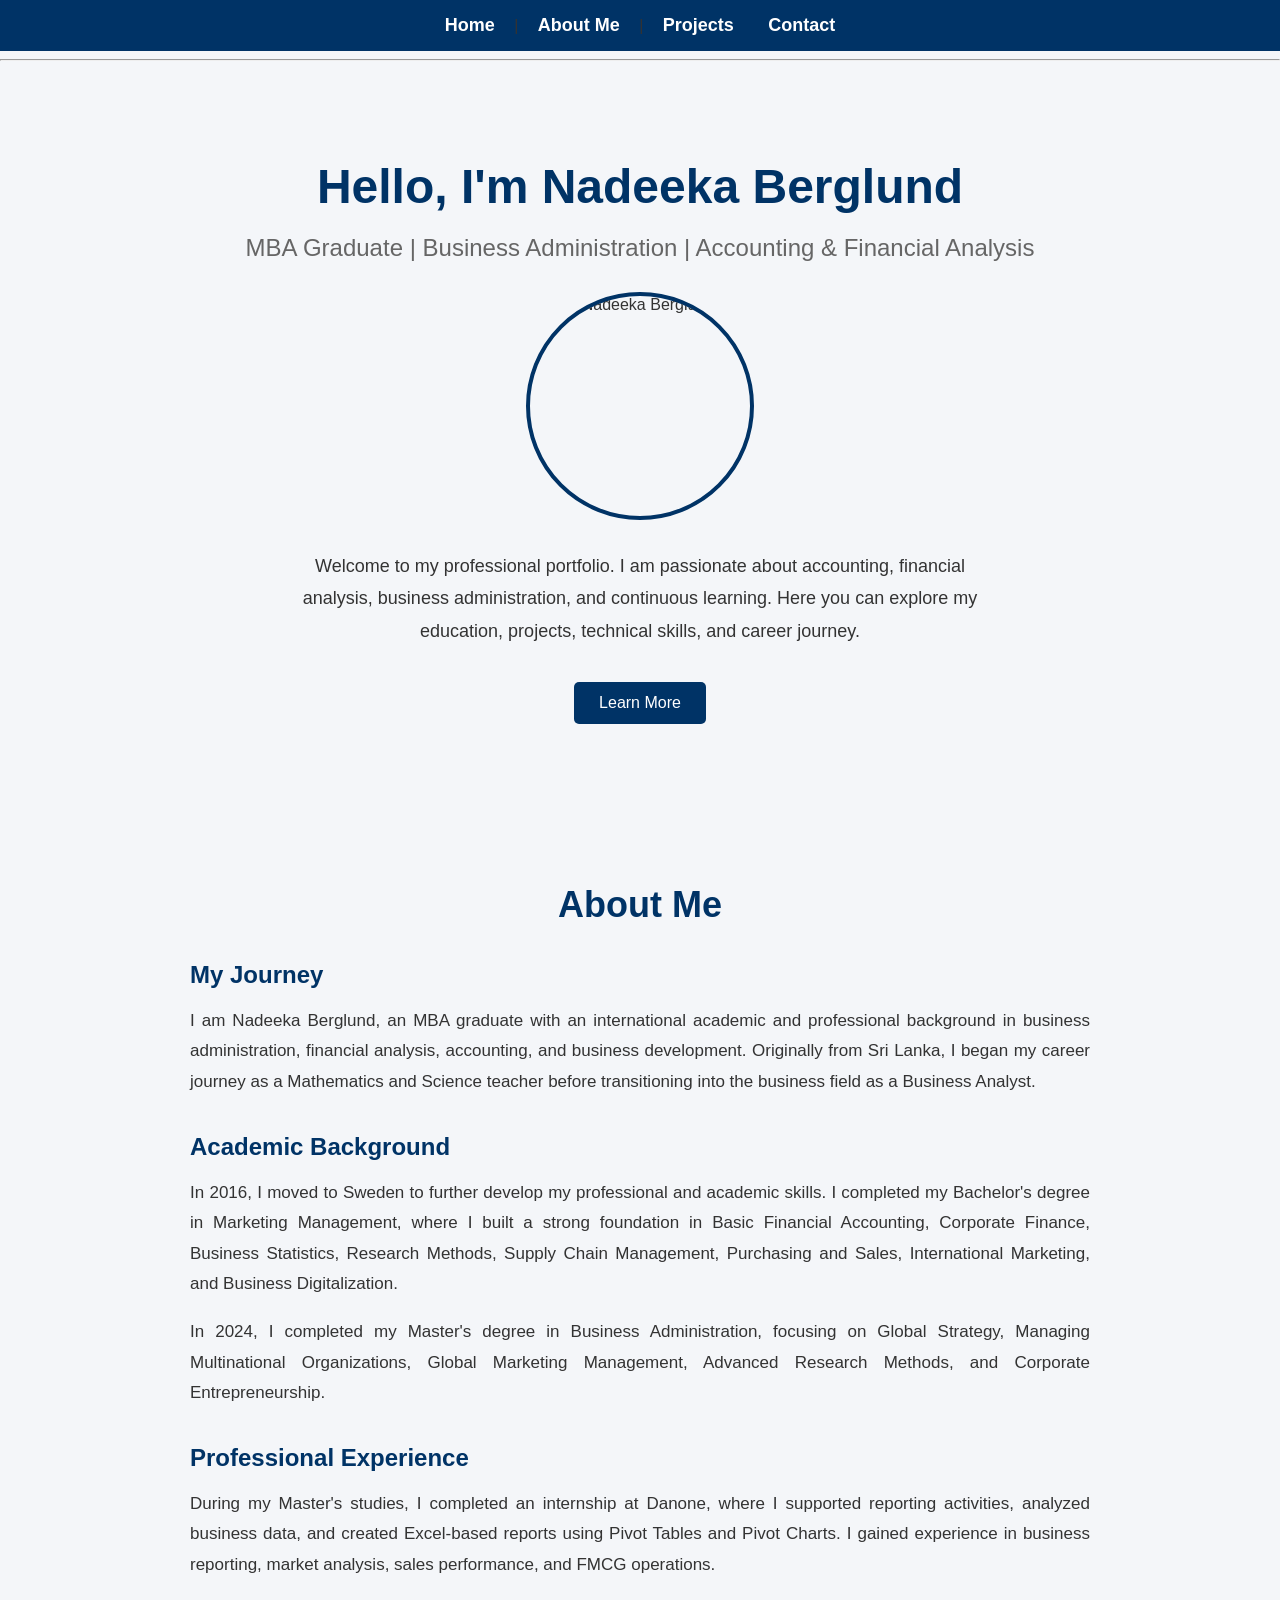
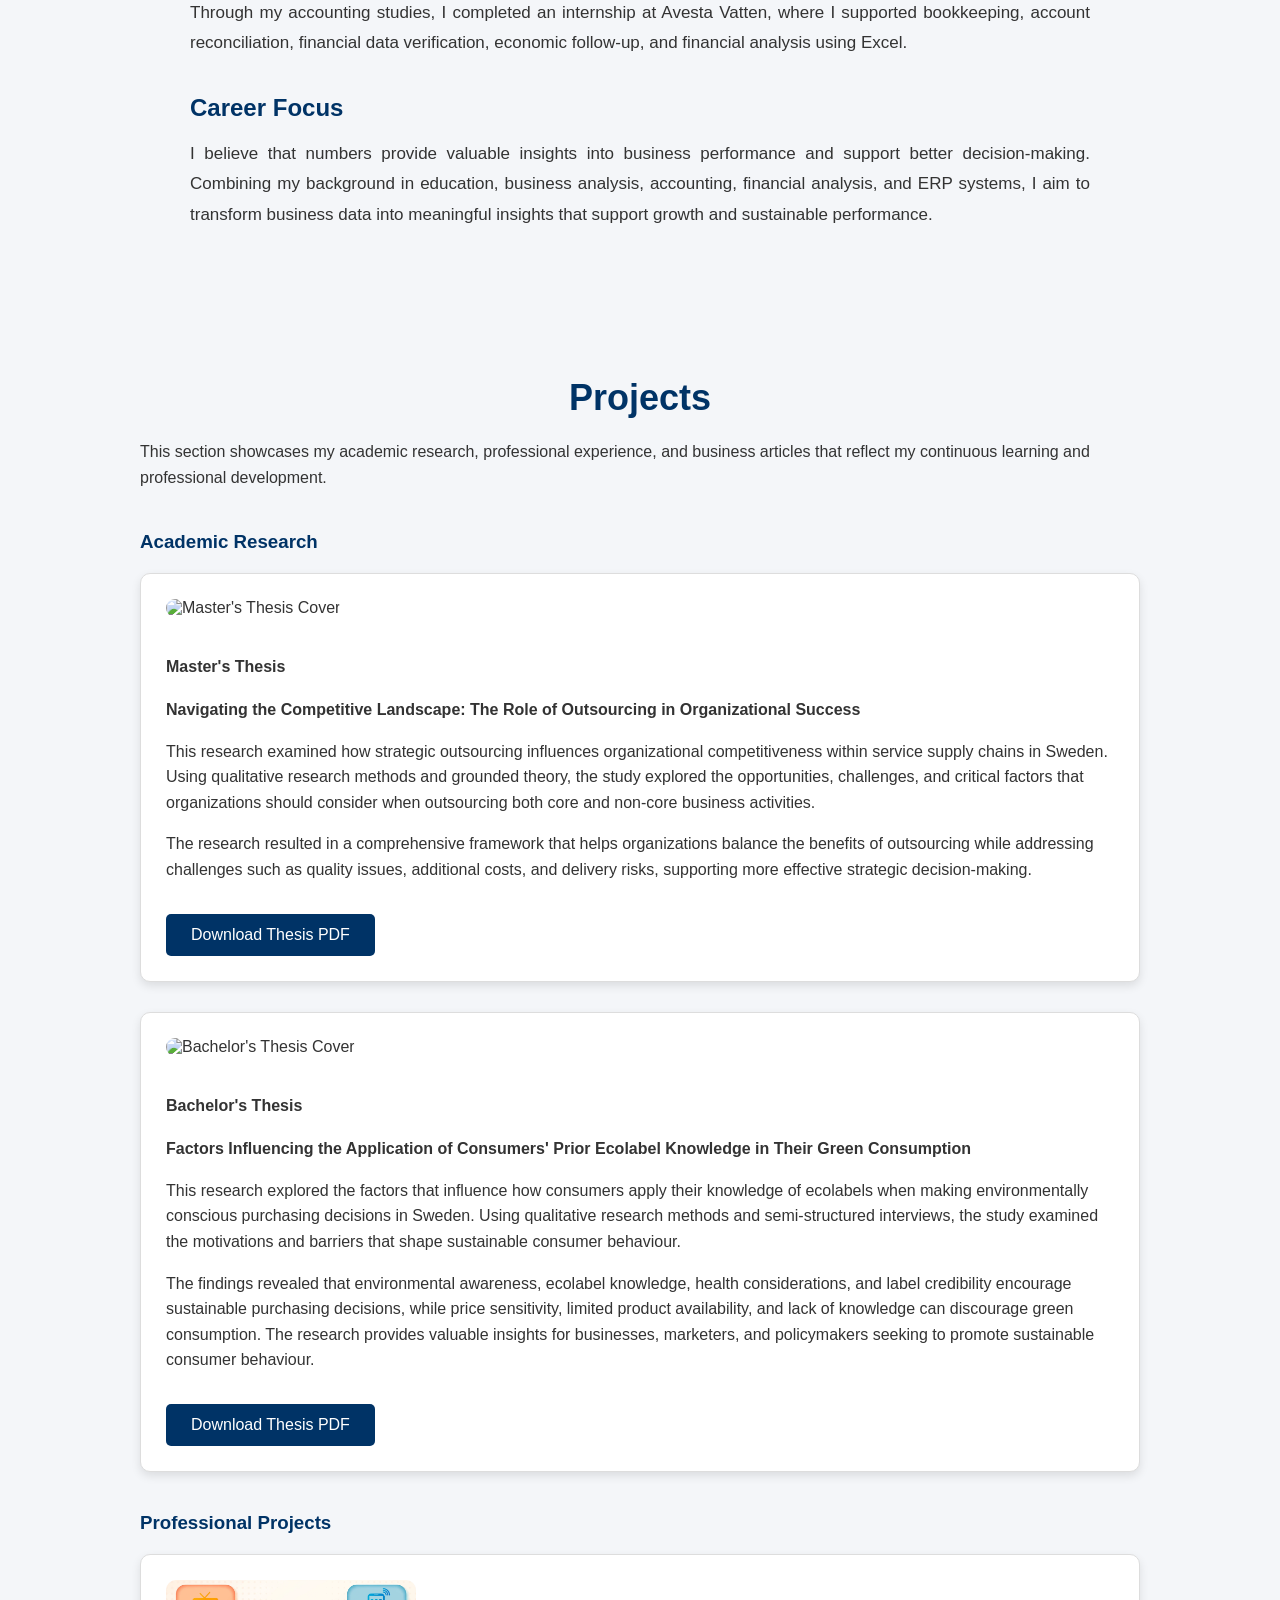
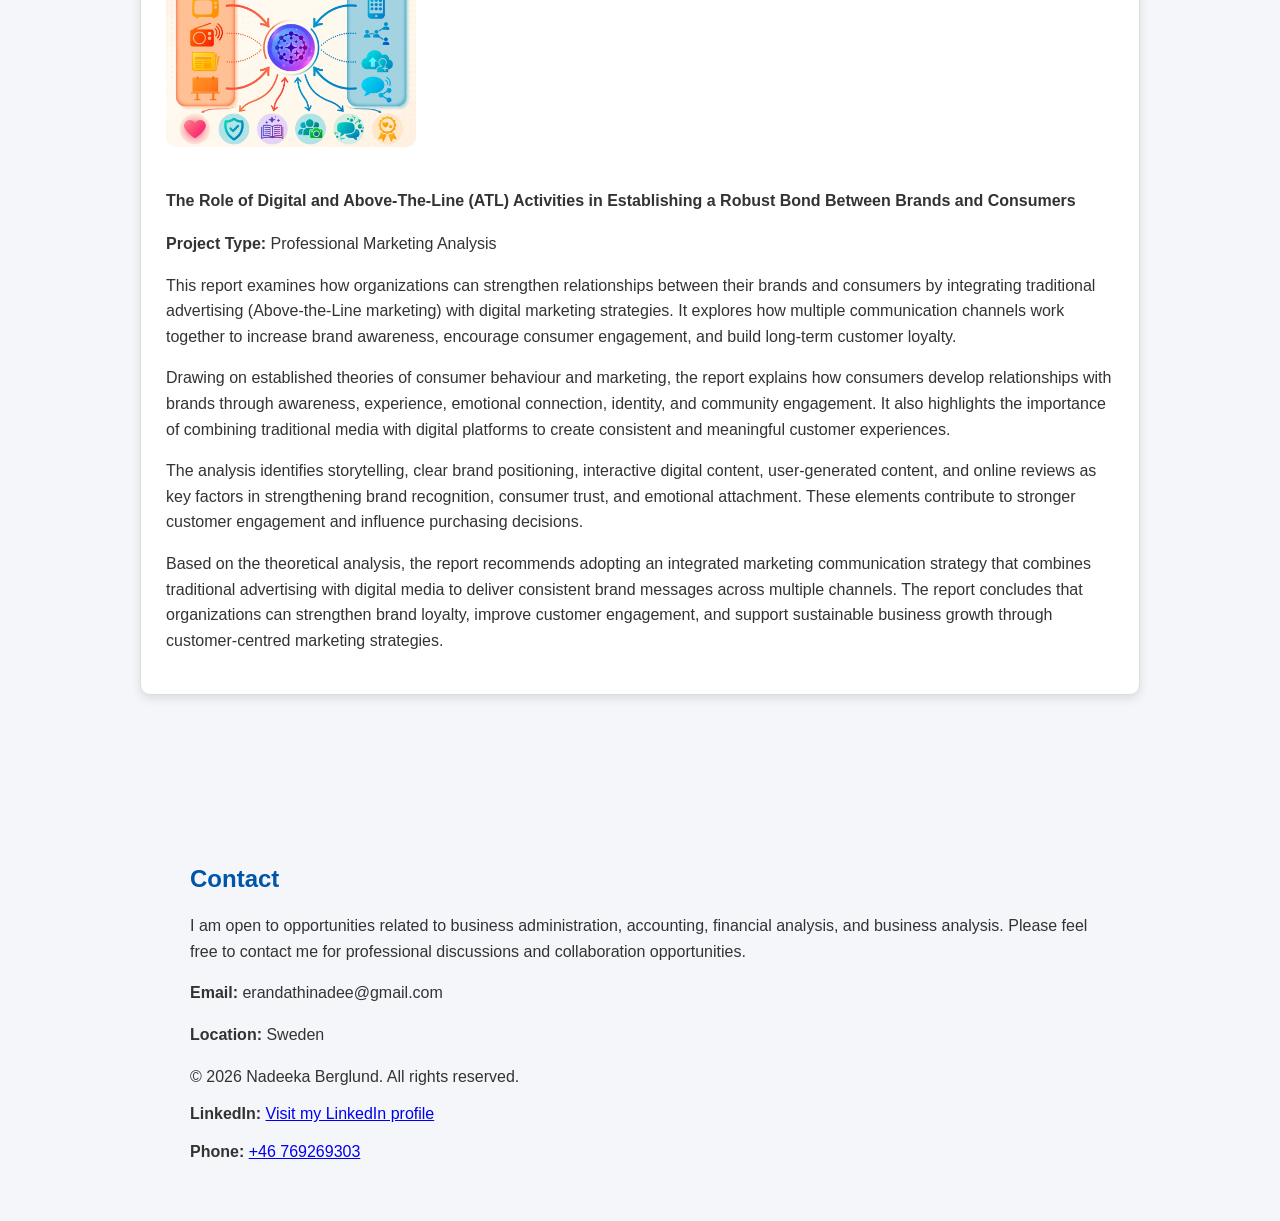
==== index.html @ ba0c6e1e "Add footer with copyright information" ====
<!DOCTYPE html>
<html lang="en">
<head>
    <title>Nadeeka Berglund Portfolio</title>
    <link rel="stylesheet" href="style.css">
</head>

<body>

  <nav>
    <a href="#home">Home</a> |
    <a href="#about">About Me</a> |
   <a href="#projects">Projects</a>
<a href="#contact">Contact</a></nav>

    <hr>

   <section id="home" class="home">

    <h1>Hello, I'm Nadeeka Berglund</h1>

    <h2>MBA Graduate | Business Administration | Accounting & Financial Analysis</h2>

    <img src="Polish_20231112_222910325.jpg" alt="Nadeeka Berglund">

    <p>
        Welcome to my professional portfolio. I am passionate about accounting,
        financial analysis, business administration, and continuous learning.
        Here you can explore my education, projects, technical skills, and career journey.
    </p>

<a href="#about" class="btn">Learn More</a>
</section>


<section id="about">

    <h2>About Me</h2>

    <h3>My Journey</h3>

    <p>
        I am Nadeeka Berglund, an MBA graduate with an international academic and
        professional background in business administration, financial analysis,
        accounting, and business development. Originally from Sri Lanka, I began my
        career journey as a Mathematics and Science teacher before transitioning
        into the business field as a Business Analyst.
    </p>

    <h3>Academic Background</h3>

    <p>
        In 2016, I moved to Sweden to further develop my professional and academic
        skills. I completed my Bachelor's degree in Marketing Management, where I
        built a strong foundation in Basic Financial Accounting, Corporate Finance,
        Business Statistics, Research Methods, Supply Chain Management, Purchasing
        and Sales, International Marketing, and Business Digitalization.
    </p>

    <p>
        In 2024, I completed my Master's degree in Business Administration, focusing
        on Global Strategy, Managing Multinational Organizations, Global Marketing
        Management, Advanced Research Methods, and Corporate Entrepreneurship.
    </p>

    <h3>Professional Experience</h3>

    <p>
        During my Master's studies, I completed an internship at Danone, where I
        supported reporting activities, analyzed business data, and created
        Excel-based reports using Pivot Tables and Pivot Charts. I gained experience
        in business reporting, market analysis, sales performance, and FMCG operations.
    </p>

    <p>
        Through my accounting studies, I completed an internship at Avesta Vatten,
        where I supported bookkeeping, account reconciliation, financial data
        verification, economic follow-up, and financial analysis using Excel.
    </p>

    <h3>Career Focus</h3>

    <p>
        I believe that numbers provide valuable insights into business performance
        and support better decision-making. Combining my background in education,
        business analysis, accounting, financial analysis, and ERP systems, I aim to
        transform business data into meaningful insights that support growth and
        sustainable performance.
    </p>

</section>
<section id="projects">

    <h2>Projects</h2>

    <p>
        This section showcases my academic research, professional experience,
        and business articles that reflect my continuous learning and
        professional development.
    </p>

    <h3> Academic Research</h3>

   <div class="project-card">

  <img src="master-thesis-image.webp" 
     alt="Master's Thesis Cover"
     class="project-image">

    <h4>Master's Thesis</h4>

    <p>
        <strong>
            Navigating the Competitive Landscape: The Role of Outsourcing in Organizational Success
        </strong>
    </p>

    <p>
        This research examined how strategic outsourcing influences organizational
        competitiveness within service supply chains in Sweden. Using qualitative
        research methods and grounded theory, the study explored the opportunities,
        challenges, and critical factors that organizations should consider when
        outsourcing both core and non-core business activities.
    </p>

    <p>
        The research resulted in a comprehensive framework that helps organizations
        balance the benefits of outsourcing while addressing challenges such as
        quality issues, additional costs, and delivery risks, supporting more
        effective strategic decision-making.
    </p>
<a href="masters thesis.pdf" 
   class="btn" 
   download>
   Download Thesis PDF
</a>
</div>
<div class="project-card">
<img src="bachelortheisisphoto" 
     alt="Bachelor's Thesis Cover"
     class="project-image">

<h4>Bachelor's Thesis</h4>

    <p>
        <strong>
            Factors Influencing the Application of Consumers' Prior Ecolabel Knowledge in Their Green Consumption
        </strong>
    </p>

    <p>
        This research explored the factors that influence how consumers apply
        their knowledge of ecolabels when making environmentally conscious
        purchasing decisions in Sweden. Using qualitative research methods and
        semi-structured interviews, the study examined the motivations and
        barriers that shape sustainable consumer behaviour.
    </p>

    <p>
        The findings revealed that environmental awareness, ecolabel knowledge,
        health considerations, and label credibility encourage sustainable
        purchasing decisions, while price sensitivity, limited product
        availability, and lack of knowledge can discourage green consumption.
        The research provides valuable insights for businesses, marketers, and
        policymakers seeking to promote sustainable consumer behaviour.
    </p>

    <a href="Bachelors thesis.pdf" 
   class="btn" 
   download>
   Download Thesis PDF
</a>


</div>

<h3>Professional Projects</h3>

<div class="project-card">
<img src="reportimage.webp"
         alt="Integrated Marketing Communication Project"
         class="project-image">
    <h4>The Role of Digital and Above-The-Line (ATL) Activities in Establishing a Robust Bond Between Brands and Consumers</h4>

    <p><strong>Project Type:</strong> Professional Marketing Analysis</p>

    <p>
        This report examines how organizations can strengthen relationships between
        their brands and consumers by integrating traditional advertising
        (Above-the-Line marketing) with digital marketing strategies. It explores
        how multiple communication channels work together to increase brand
        awareness, encourage consumer engagement, and build long-term customer
        loyalty.
    </p>

    <p>
        Drawing on established theories of consumer behaviour and marketing, the
        report explains how consumers develop relationships with brands through
        awareness, experience, emotional connection, identity, and community
        engagement. It also highlights the importance of combining traditional
        media with digital platforms to create consistent and meaningful customer
        experiences.
    </p>

    <p>
        The analysis identifies storytelling, clear brand positioning, interactive
        digital content, user-generated content, and online reviews as key factors
        in strengthening brand recognition, consumer trust, and emotional
        attachment. These elements contribute to stronger customer engagement and
        influence purchasing decisions.
    </p>

    <p>
        Based on the theoretical analysis, the report recommends adopting an
        integrated marketing communication strategy that combines traditional
        advertising with digital media to deliver consistent brand messages across
        multiple channels. The report concludes that organizations can strengthen
        brand loyalty, improve customer engagement, and support sustainable
        business growth through customer-centred marketing strategies.
    </p>

   

</div>
</section>
<section id="contact">

    <h2>Contact</h2>

    <p>
        I am open to opportunities related to business administration,
        accounting, financial analysis, and business analysis.
        Please feel free to contact me for professional discussions
        and collaboration opportunities.
    </p>

    <p>
        <strong>Email:</strong>
        erandathinadee@gmail.com
    </p>

    <p>
        <strong>Location:</strong>
        Sweden
    </p>

    <p>
        <footer>

    <p>
        © 2026 Nadeeka Berglund. All rights reserved.
    </p>

</footer>
        <strong>LinkedIn:</strong>
        <a href="https://www.linkedin.com/in/nadeeka-berglund-264364111" target="_blank">
            Visit my LinkedIn profile
        </a>
    </p>
<p>
    <strong>Phone:</strong>
    <a href="tel:+46769269303">
        +46 769269303
    </a>
</p>
</section>
</body>
</html>
---- style.css ----
/* General page style */

body {
    font-family: Arial, sans-serif;
    background-color: #f4f6f9;
    margin: 0;
    color: #333;
}

/* Navigation */

nav {
    background-color: #003366;
    padding: 15px;
    text-align: center;
}

nav a {
    color: baige;
    text-decoration: none;
    margin: 15px;
    font-weight: bold;
}

nav a:hover {
    color: #ffcc00;
}

/* Main content */

section {
    max-width: 900px;
    margin: auto;
    padding: 40px;
}

h1 {
    color: #003366;
}

h2 {
    color: #0055aa;
}

p {
    line-height: 1.6;
}

/* Project cards */

.project {
    background: beige;
    padding: 20px;
    margin-top: 20px;
    border-radius: 8px;
}
/* Profile Picture */

.home img {
    width: 220px;
    height: 220px;
    border-radius: 50%;
    object-fit: cover;
    display: block;
    margin: 30px auto;
    border: 4px solid #003366;
}

.home {
    text-align: center;
    padding: 50px 20px;
}
.home p {
    max-width: 700px;
    margin: 20px auto;
    line-height: 1.8;
    font-size: 18px;
}
.home h1 {
    font-size: 48px;
    color: #003366;
    margin-bottom: 10px;
}

.home h2 {
    font-size: 24px;
    color: #666666;
    font-weight: normal;
    margin-bottom: 30px;
}
button {
    background-color: #003366;
    color: white;
    padding: 12px 25px;
    border: none;
    border-radius: 5px;
    font-size: 16px;
    cursor: pointer;
}
button:hover {
    background-color: #00509e;
}
nav {
    background-color: #003366;
    padding: 15px;
    text-align: center;
}

nav a {
    color: white;
    text-decoration: none;
    margin: 0 15px;
    font-size: 18px;
}

nav a:hover {
    color: #66ccff;
}
#about {
    max-width: 900px;
    margin: 60px auto;
    padding: 20px;
}

#about h2 {
    text-align: center;
    color: #003366;
    font-size: 36px;
    margin-bottom: 30px;
}

#about p {
    font-size: 17px;
    line-height: 1.8;
    color: #333333;
    text-align: justify;
}
#about h3 {
    color: #003366;
    font-size: 24px;
    margin-top: 35px;
    margin-bottom: 15px;
}
#projects {
    max-width: 1000px;
    margin: 60px auto;
    padding: 20px;
}

#projects h2 {
    text-align: center;
    color: #003366;
    font-size: 36px;
    margin-bottom: 20px;
}

#projects h3 {
    color: #003366;
    margin-top: 40px;
    margin-bottom: 20px;
}

.project-card {
    background-color: #ffffff;
    border: 1px solid #dddddd;
    border-radius: 10px;
    padding: 25px;
    margin-bottom: 30px;
    box-shadow: 0 4px 10px rgba(0,0,0,0.1);
}

.project-image {
    width: 250px;
    height: auto;
    border-radius: 10px;
    object-fit: cover;
    margin-bottom: 20px;
}
.btn {
    display: inline-block;
    background-color: #003366;
    color: white;
    padding: 12px 25px;
    border-radius: 5px;
    text-decoration: none;
    margin-top: 15px;
}

.btn:hover {
    background-color: #00509e;
}
<p>
    <strong>Phone:</strong>
    <a href="tel:+46XXXXXXXXX">
        +46 XX XXX XX XX
    </a>
</p>
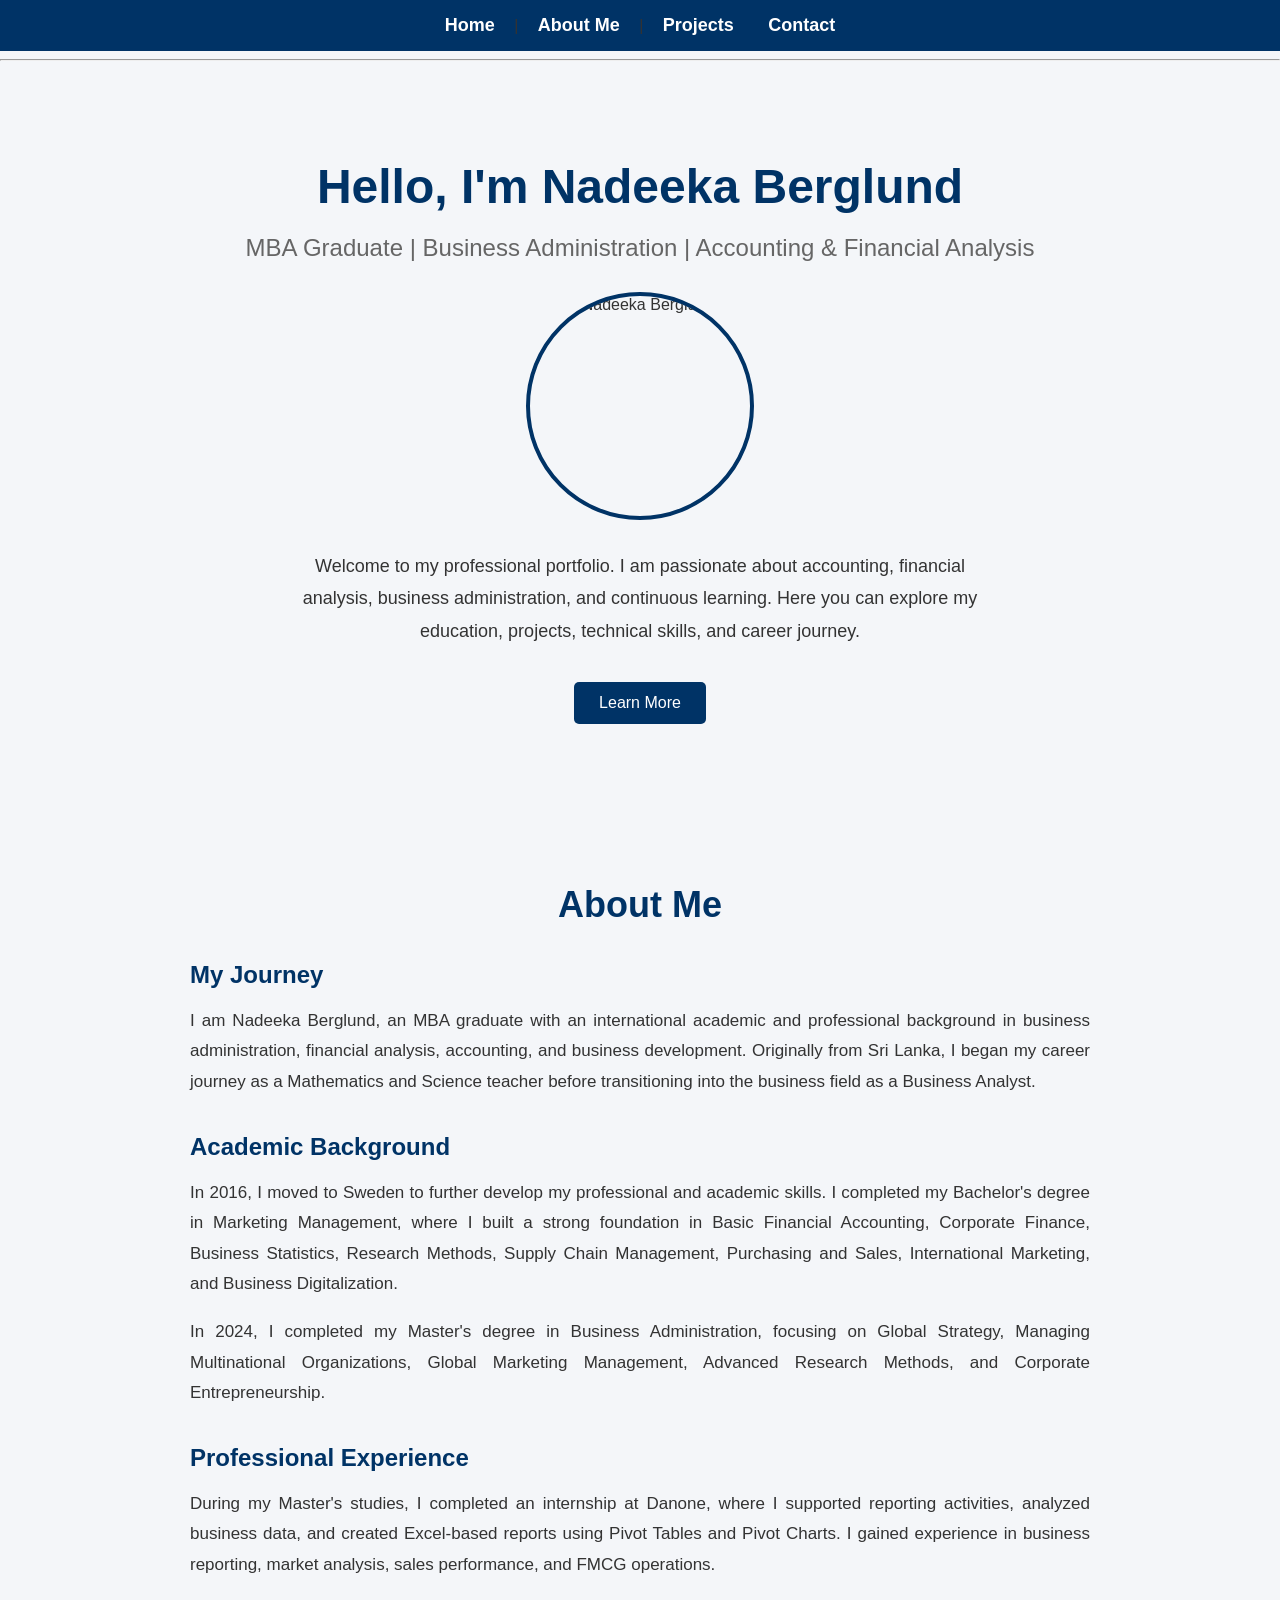
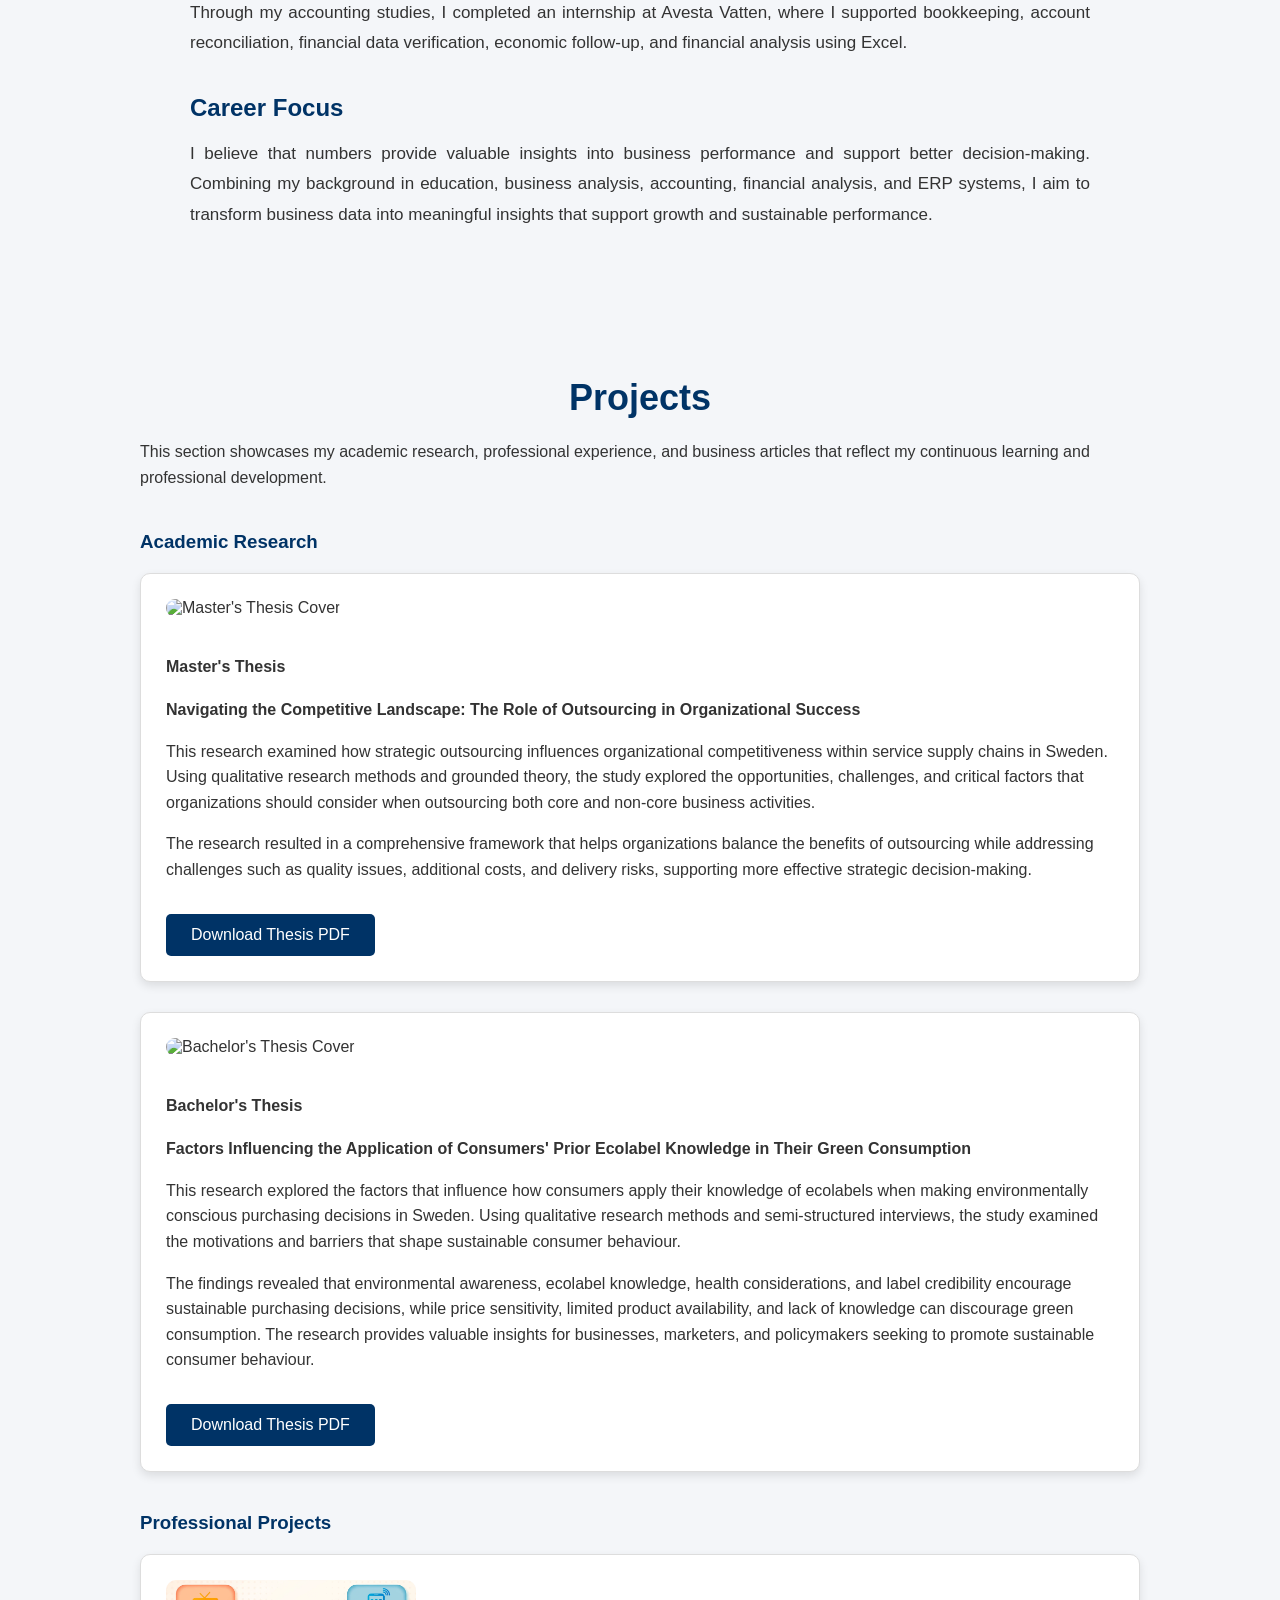
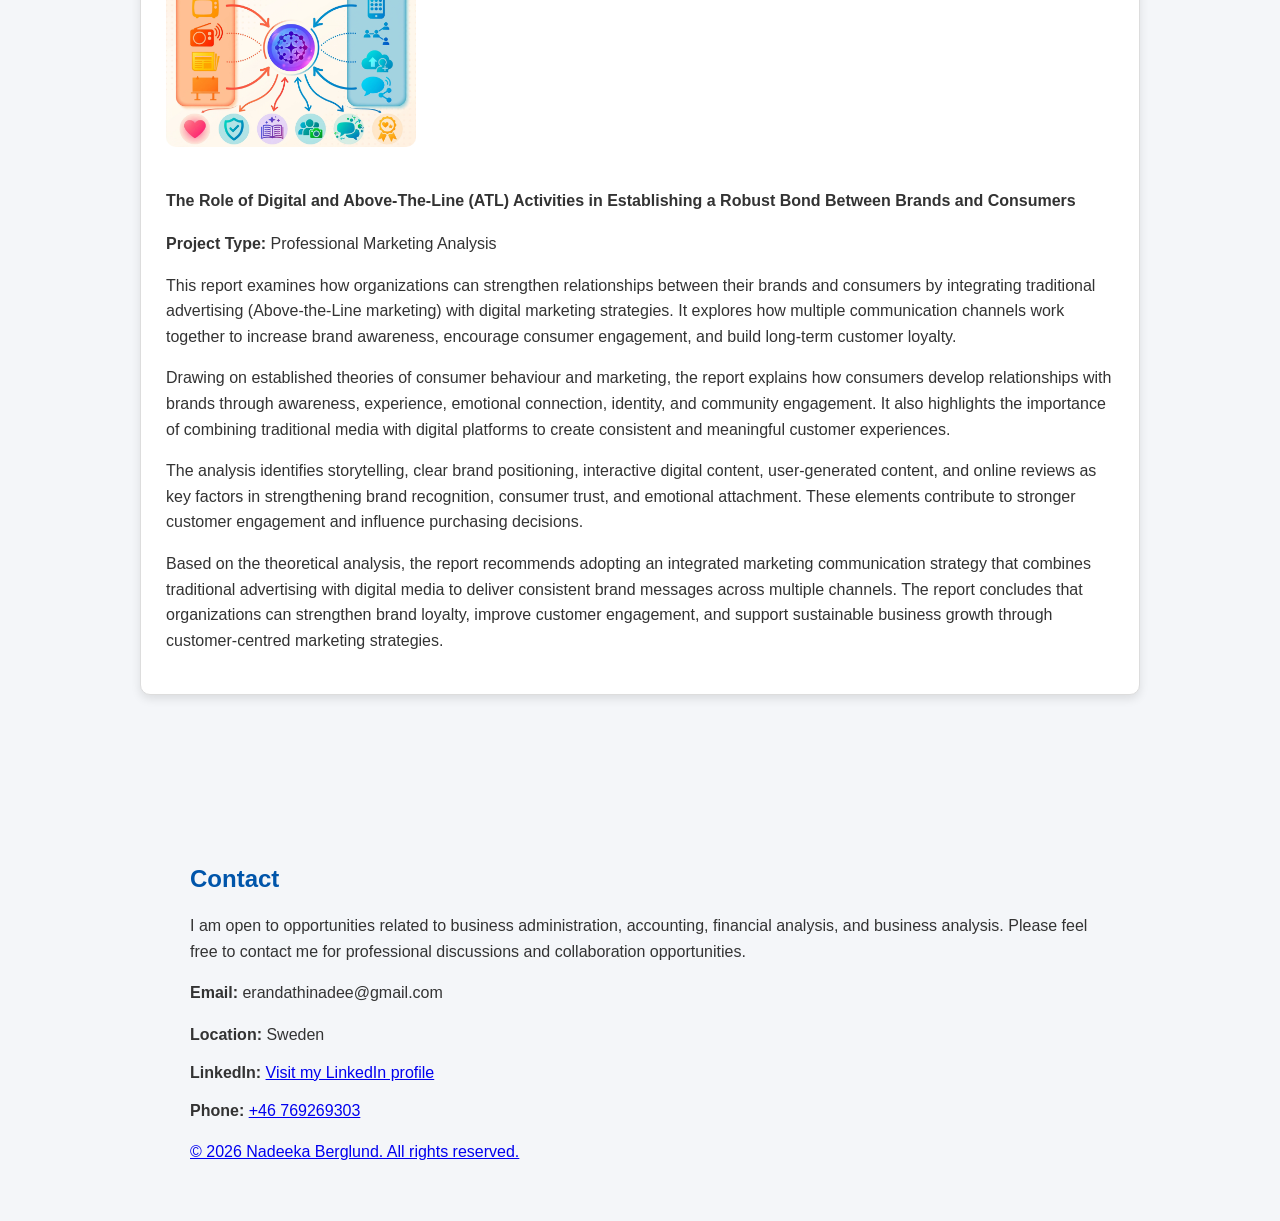
==== commit 52e764ee: "Restore copyright notice in index.html Reinsert copyright notice in the footer section." ====
--- a/index.html
+++ b/index.html
@@ -247,9 +247,6 @@
     <p>
         <footer>
 
-    <p>
-        © 2026 Nadeeka Berglund. All rights reserved.
-    </p>
 
 </footer>
         <strong>LinkedIn:</strong>
@@ -261,7 +258,10 @@
     <strong>Phone:</strong>
     <a href="tel:+46769269303">
         +46 769269303
-    </a>
+  
+    <p>
+        © 2026 Nadeeka Berglund. All rights reserved.
+    </p>  </a>
 </p>
 </section>
 </body>
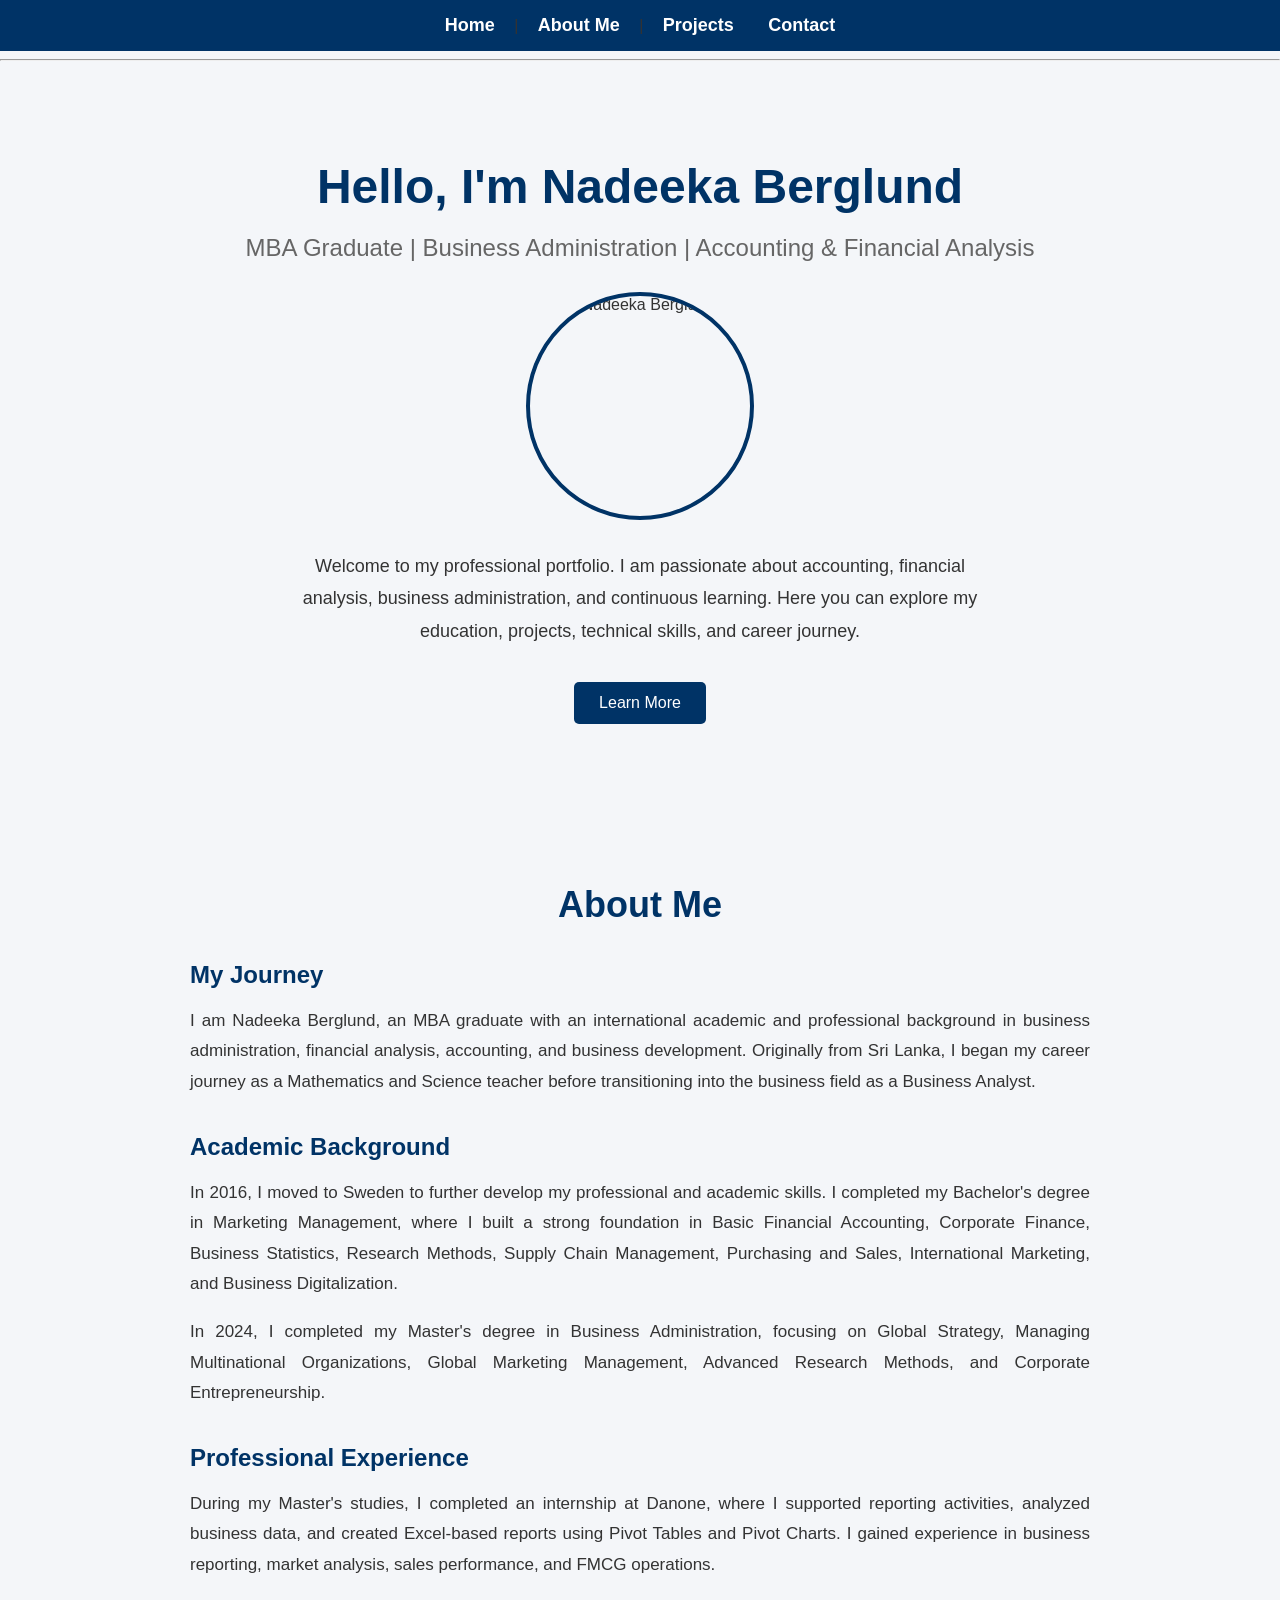
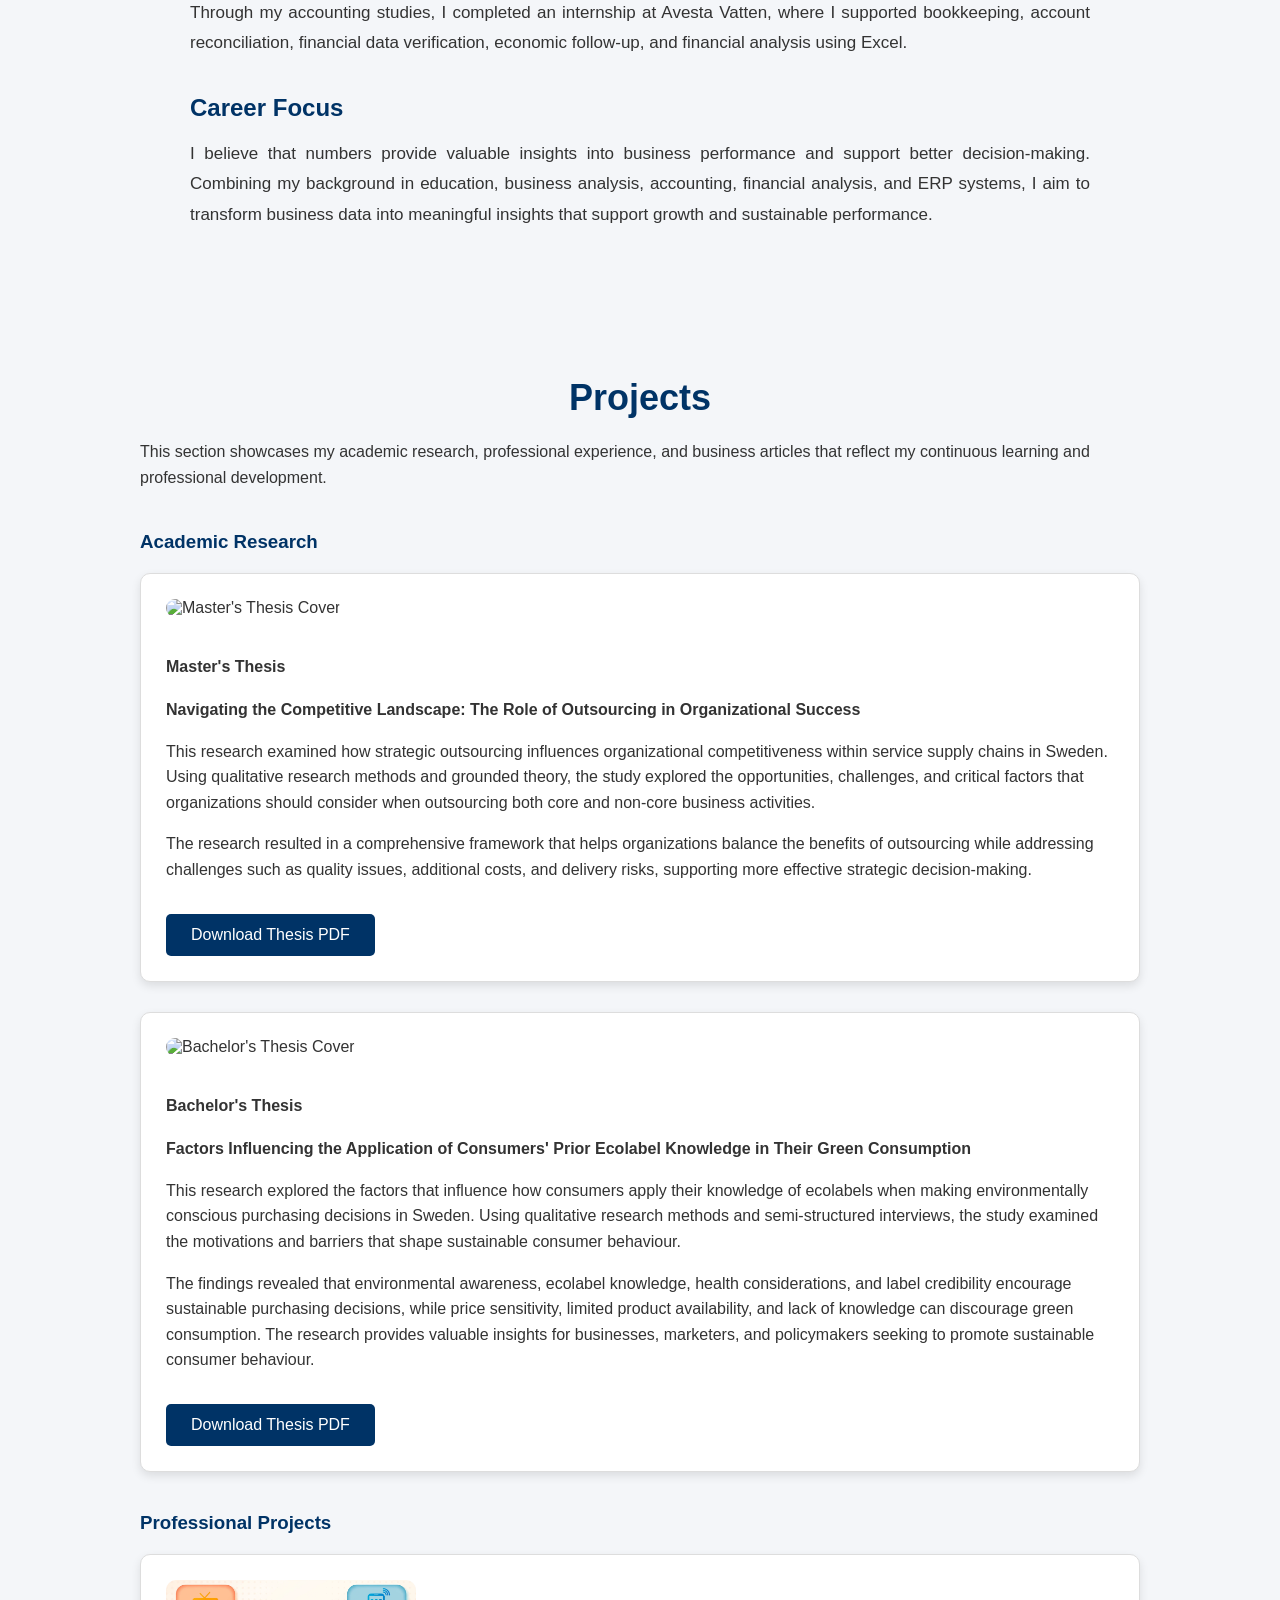
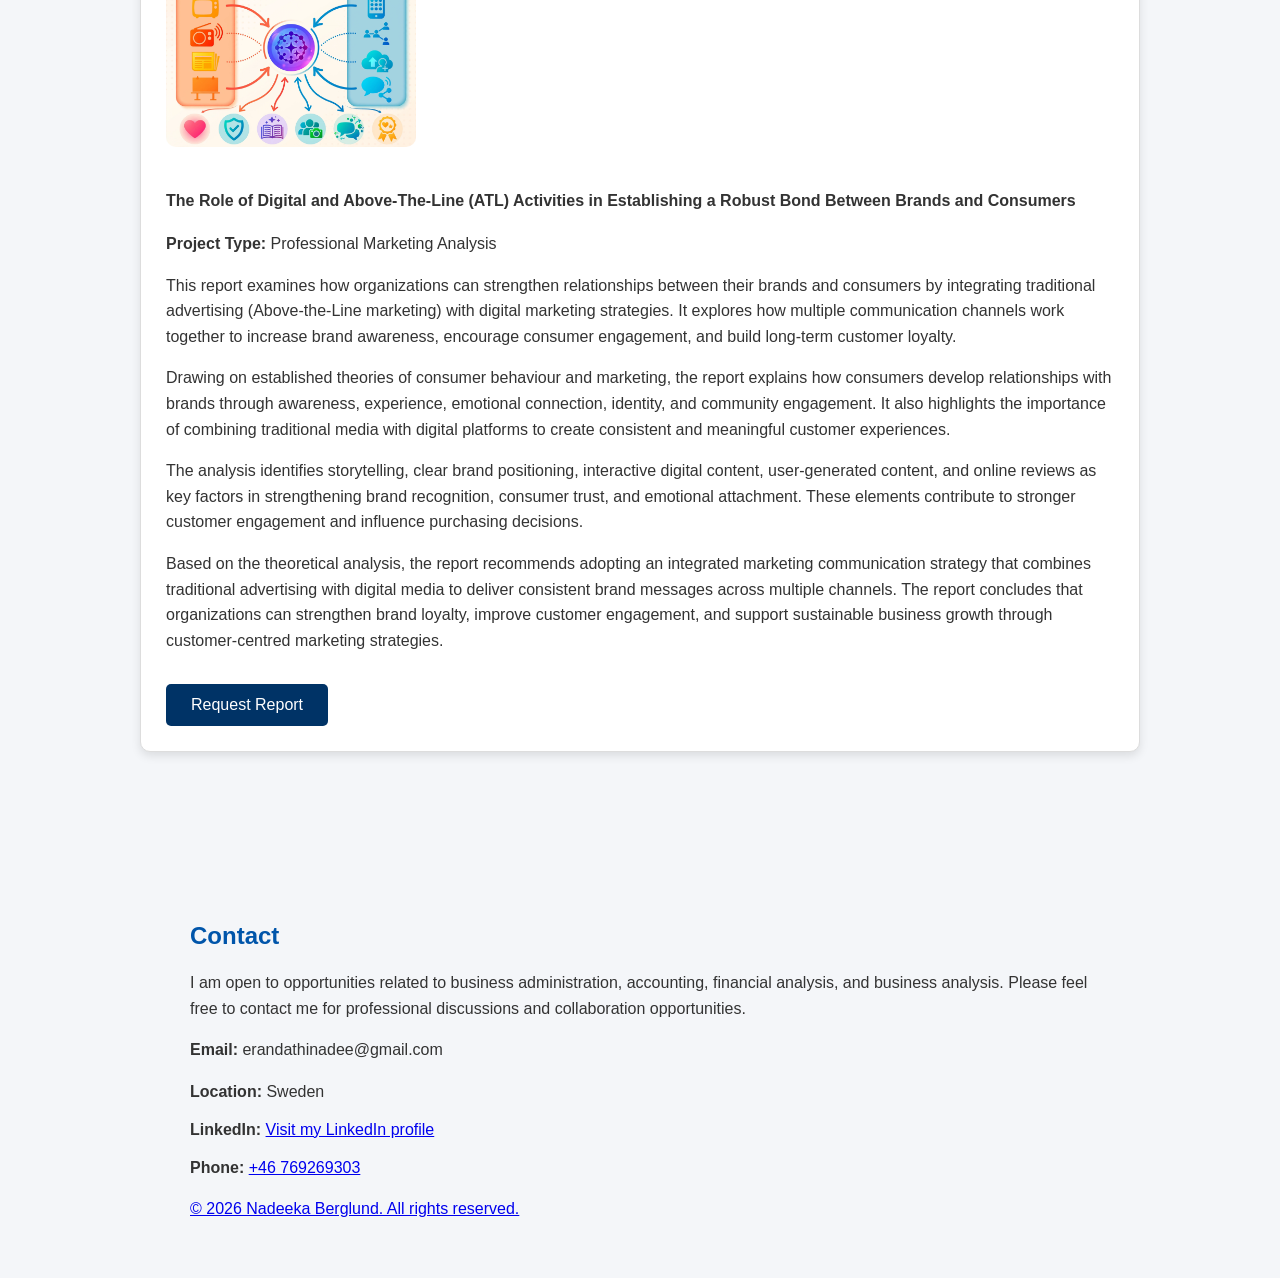
==== commit 15a46ff4: "Add 'Request Report' button to index.html" ====
--- a/index.html
+++ b/index.html
@@ -218,7 +218,9 @@
         brand loyalty, improve customer engagement, and support sustainable
         business growth through customer-centred marketing strategies.
     </p>
-
+<a href="#contact" class="btn">
+    Request Report
+</a>
    
 
 </div>
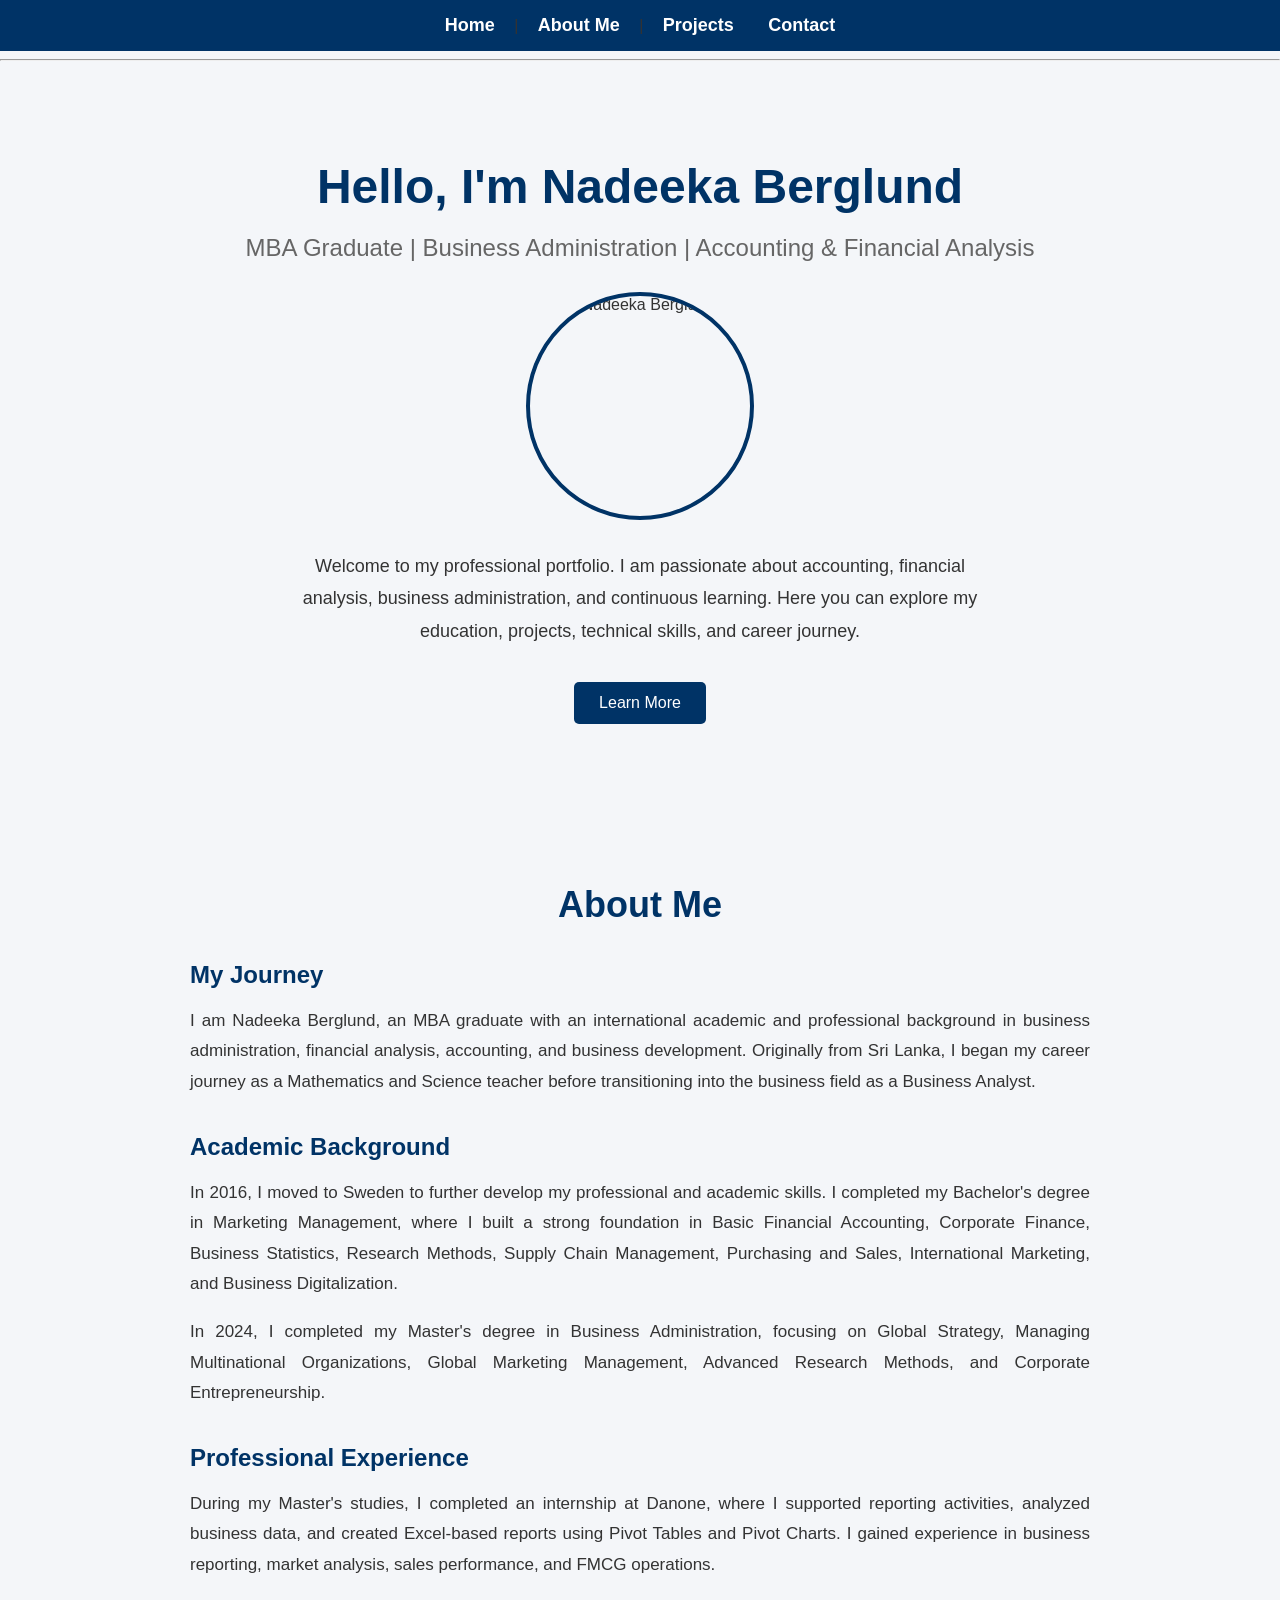
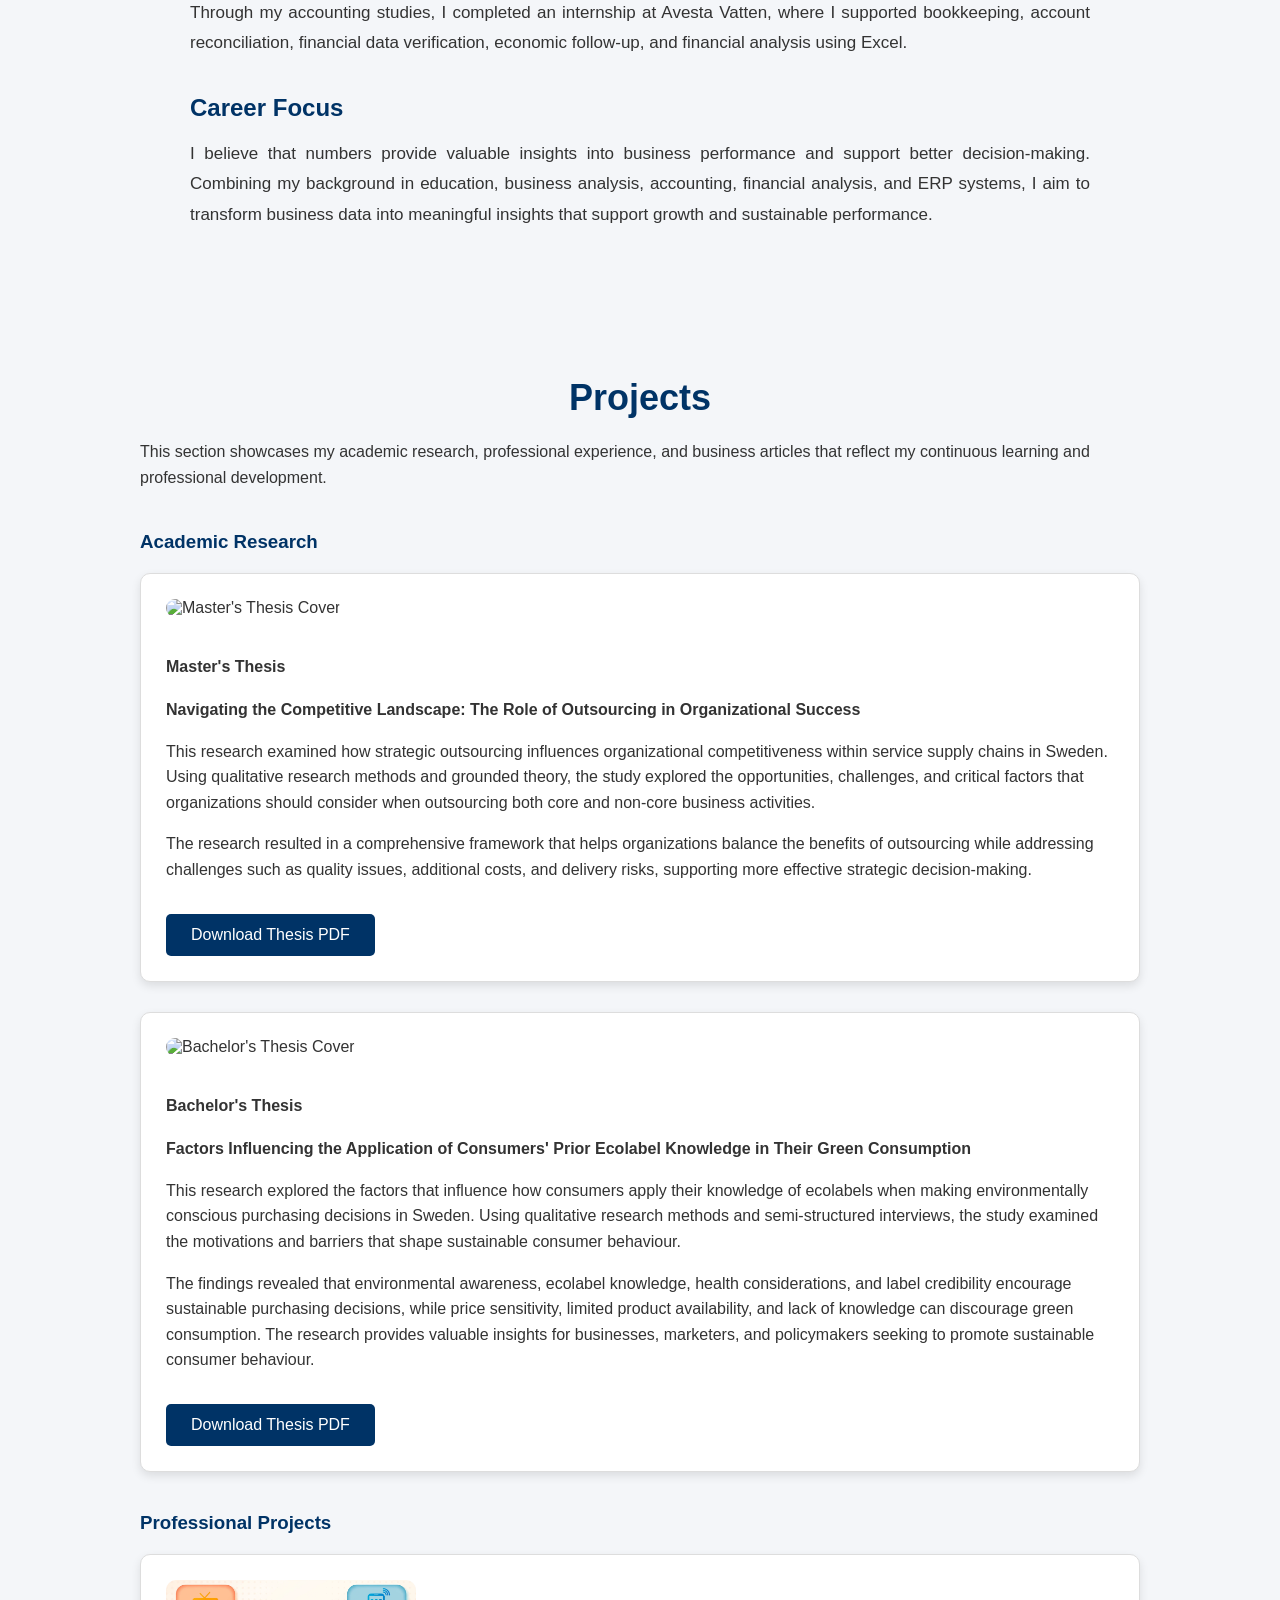
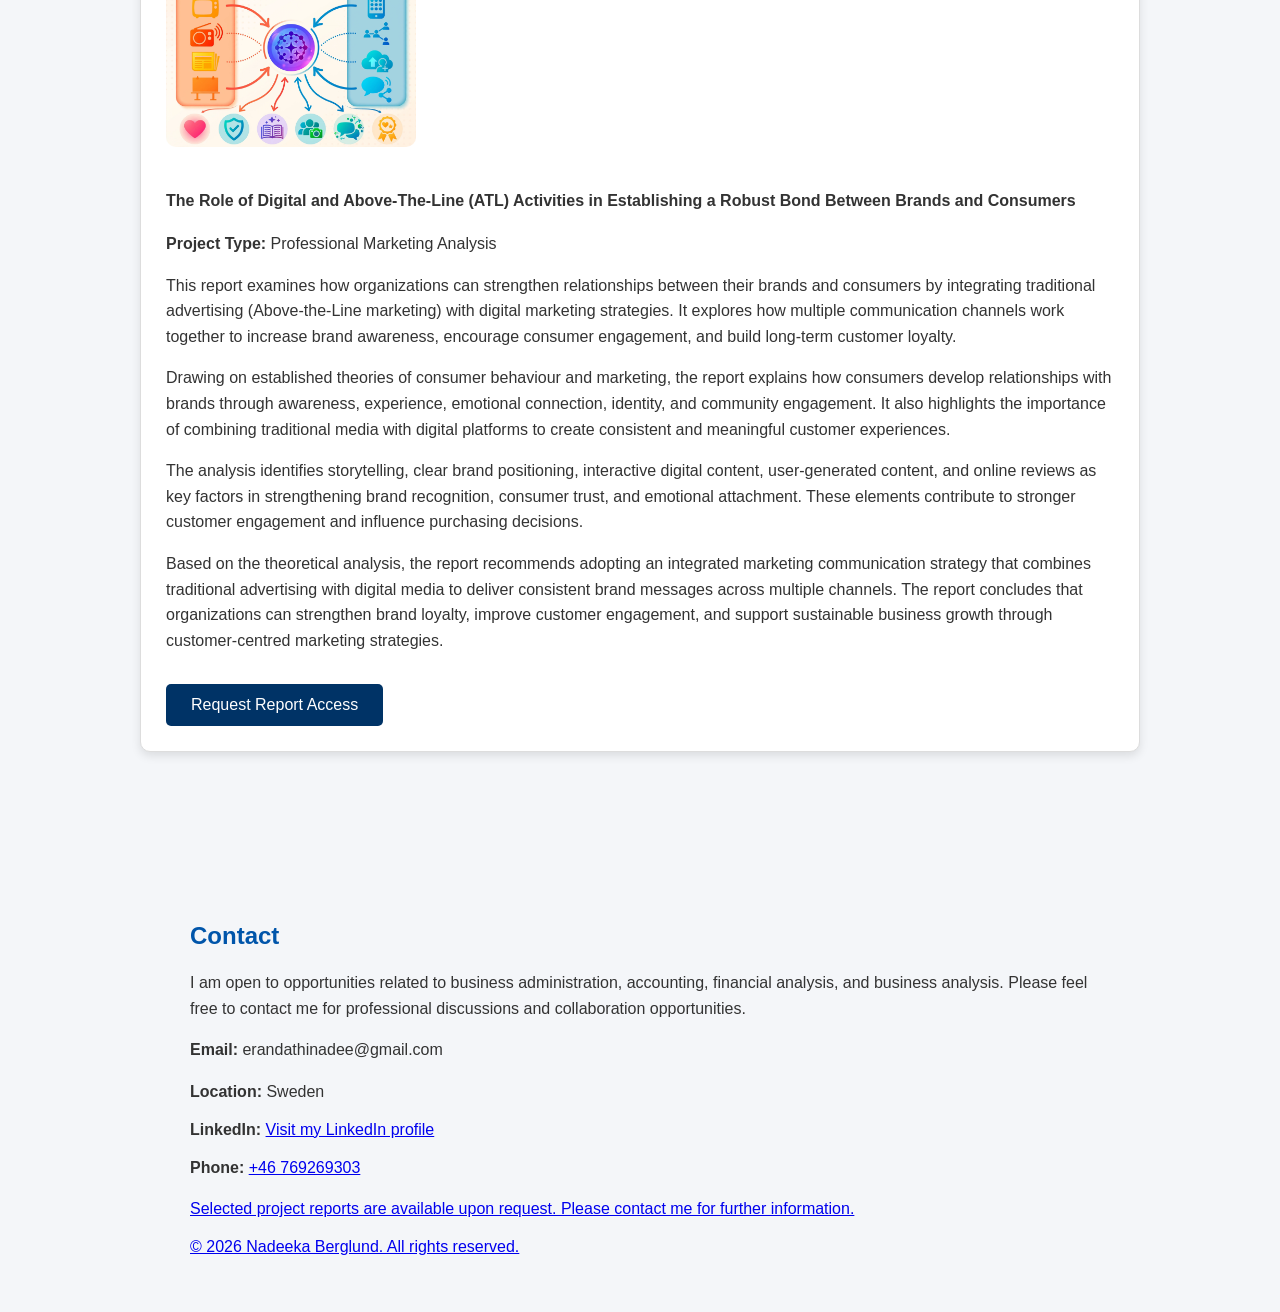
==== commit 9b84b2f7: "Update button text to 'Request Report Access'" ====
--- a/index.html
+++ b/index.html
@@ -219,7 +219,7 @@
         business growth through customer-centred marketing strategies.
     </p>
 <a href="#contact" class="btn">
-    Request Report
+    Request Report Access
 </a>
    
 
@@ -262,6 +262,10 @@
         +46 769269303
   
     <p>
+        <p>
+    Selected project reports are available upon request.
+    Please contact me for further information.
+</p>
         © 2026 Nadeeka Berglund. All rights reserved.
     </p>  </a>
 </p>
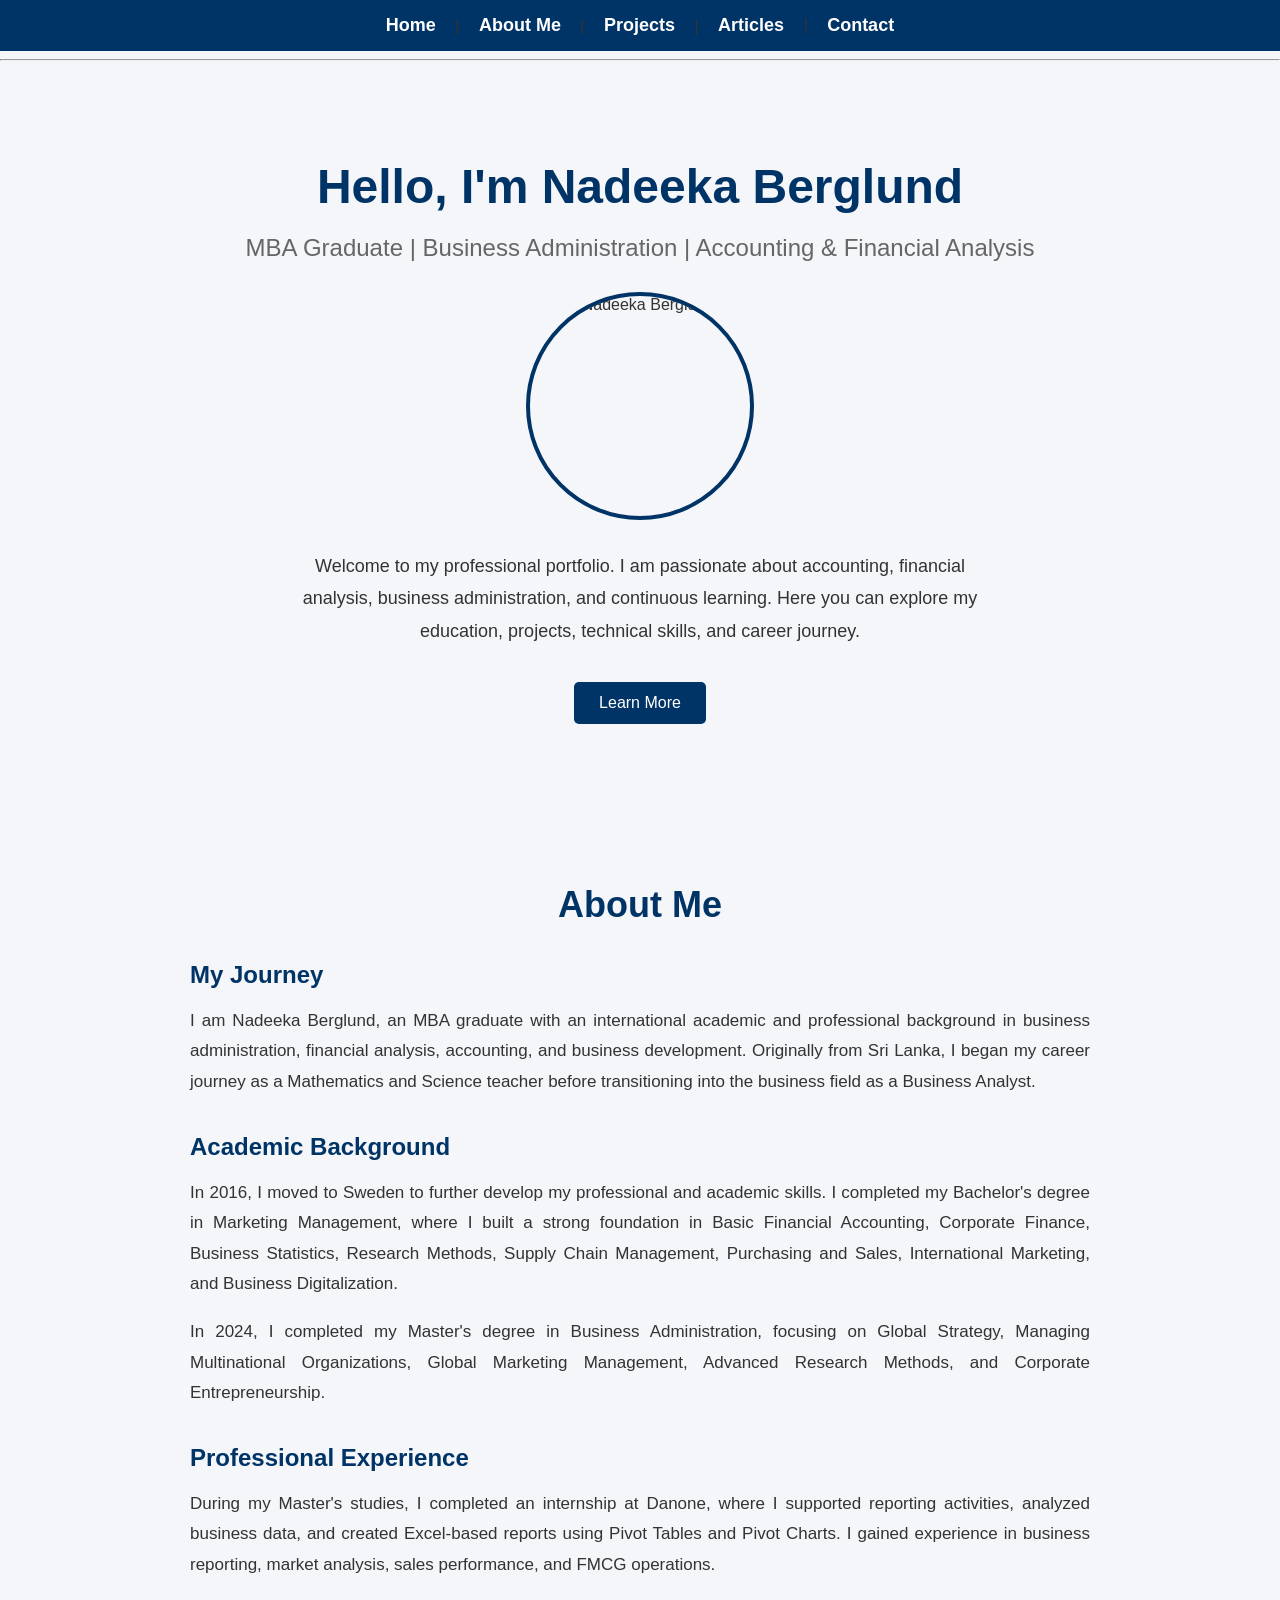
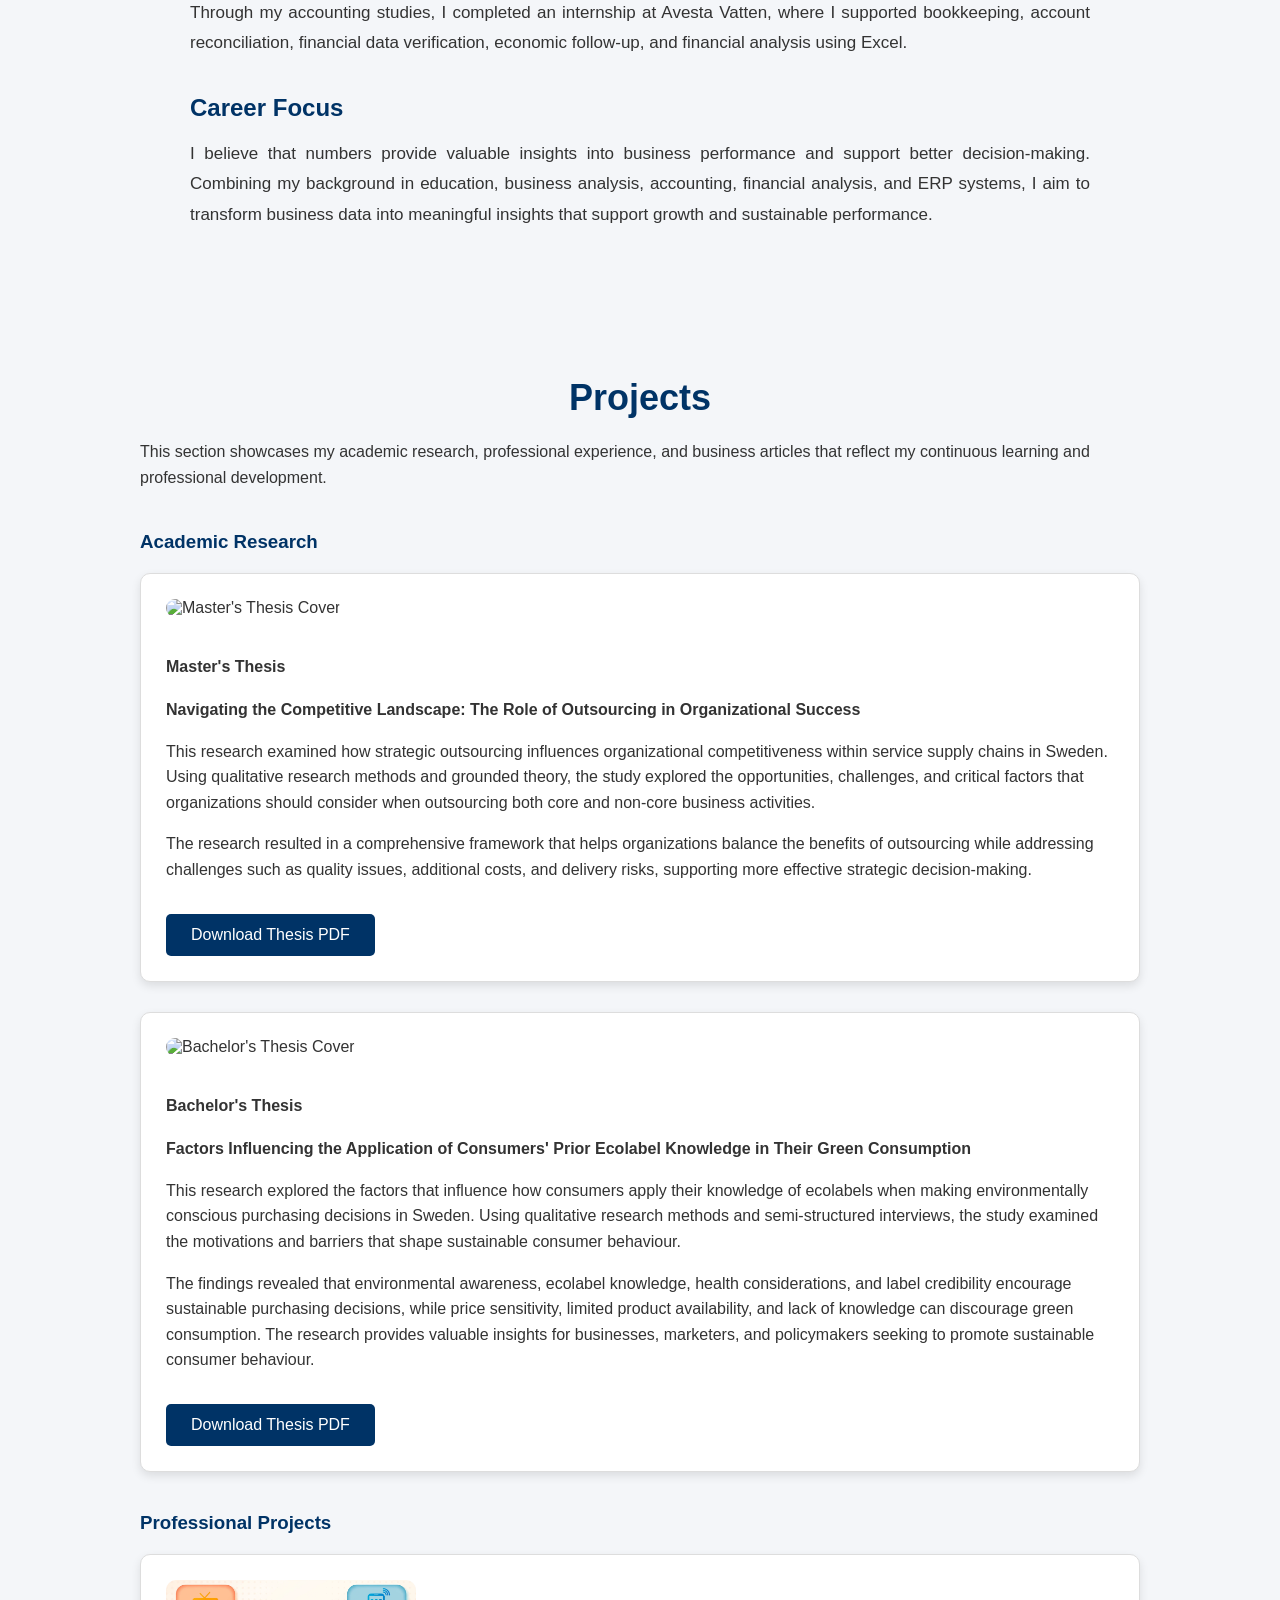
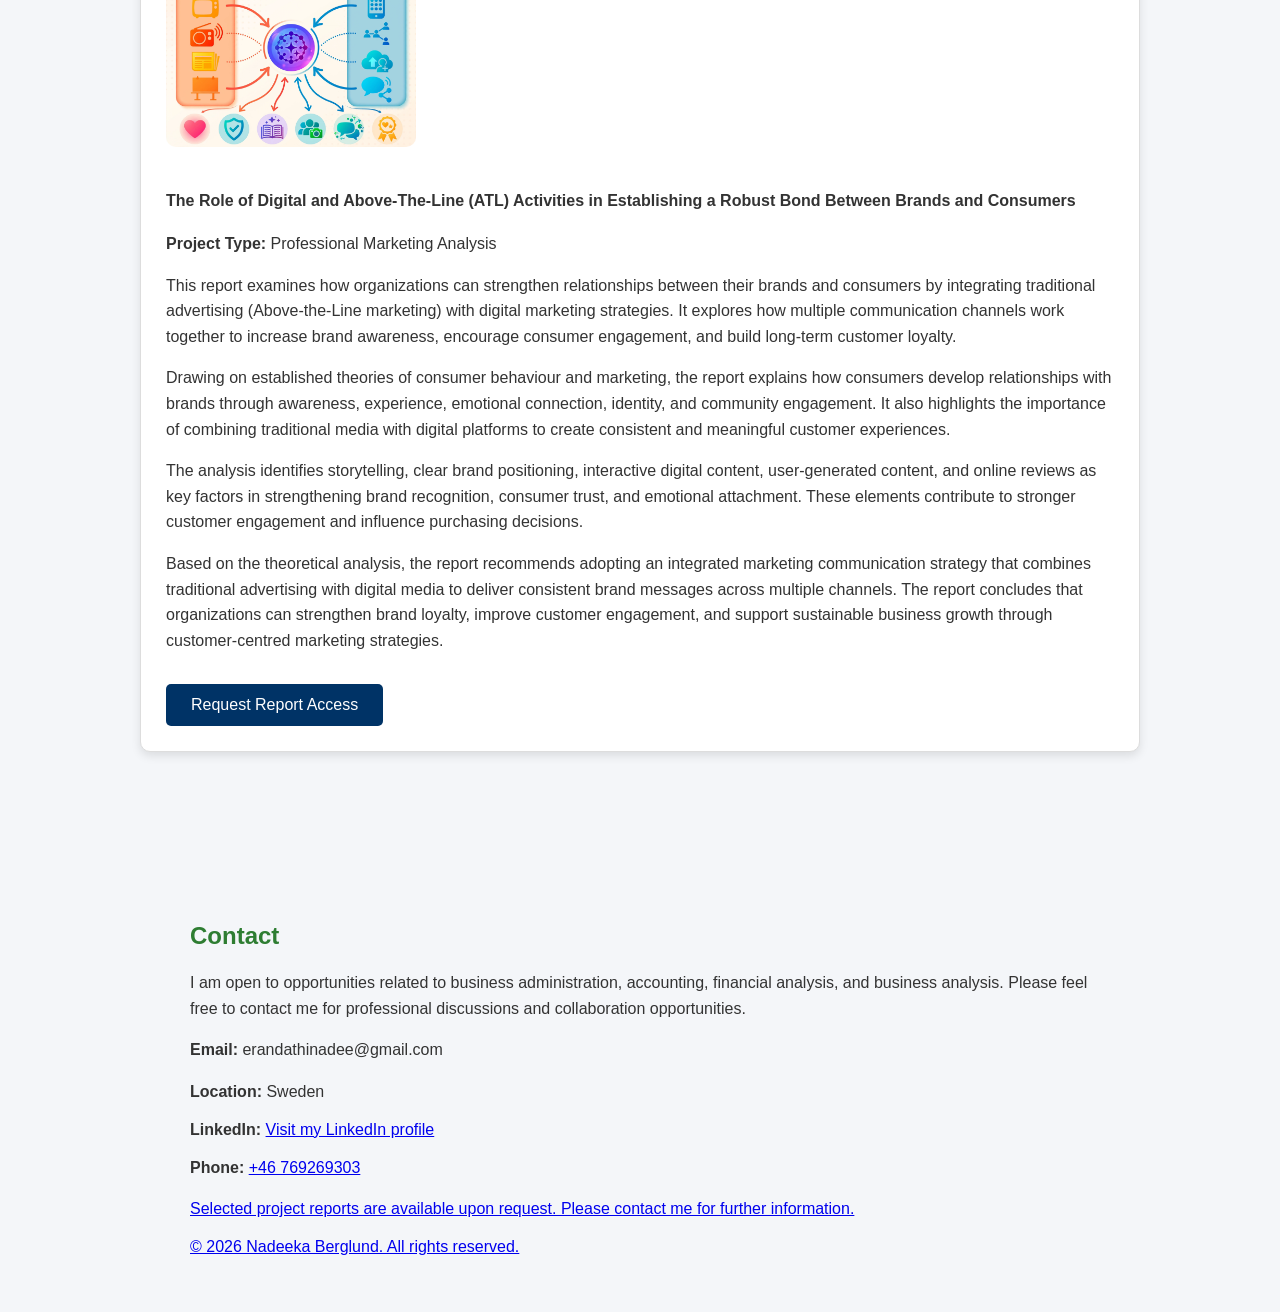
==== commit 4207874b: "Update navigation links in index.html" ====
--- a/index.html
+++ b/index.html
@@ -7,12 +7,13 @@
 
 <body>
 
-  <nav>
+<nav>
     <a href="#home">Home</a> |
     <a href="#about">About Me</a> |
-   <a href="#projects">Projects</a>
-<a href="#contact">Contact</a></nav>
-
+    <a href="#projects">Projects</a> |
+    <a href="#articles">Articles</a> |
+    <a href="#contact">Contact</a>
+</nav>
     <hr>
 
    <section id="home" class="home">
--- a/style.css
+++ b/style.css
@@ -35,11 +35,11 @@
 }
 
 h1 {
-    color: #003366;
+    color: #1B5E20;
 }
 
 h2 {
-    color: #0055aa;
+    color: #2E7D32;
 }
 
 p {
@@ -89,7 +89,7 @@
     margin-bottom: 30px;
 }
 button {
-    background-color: #003366;
+    background-color:  #1B5E20;
     color: white;
     padding: 12px 25px;
     border: none;
@@ -195,3 +195,12 @@
         +46 XX XXX XX XX
     </a>
 </p>
+footer {
+
+    background:#003366;
+    color:white;
+    text-align:center;
+    padding:20px;
+    margin-top:50px;
+
+}
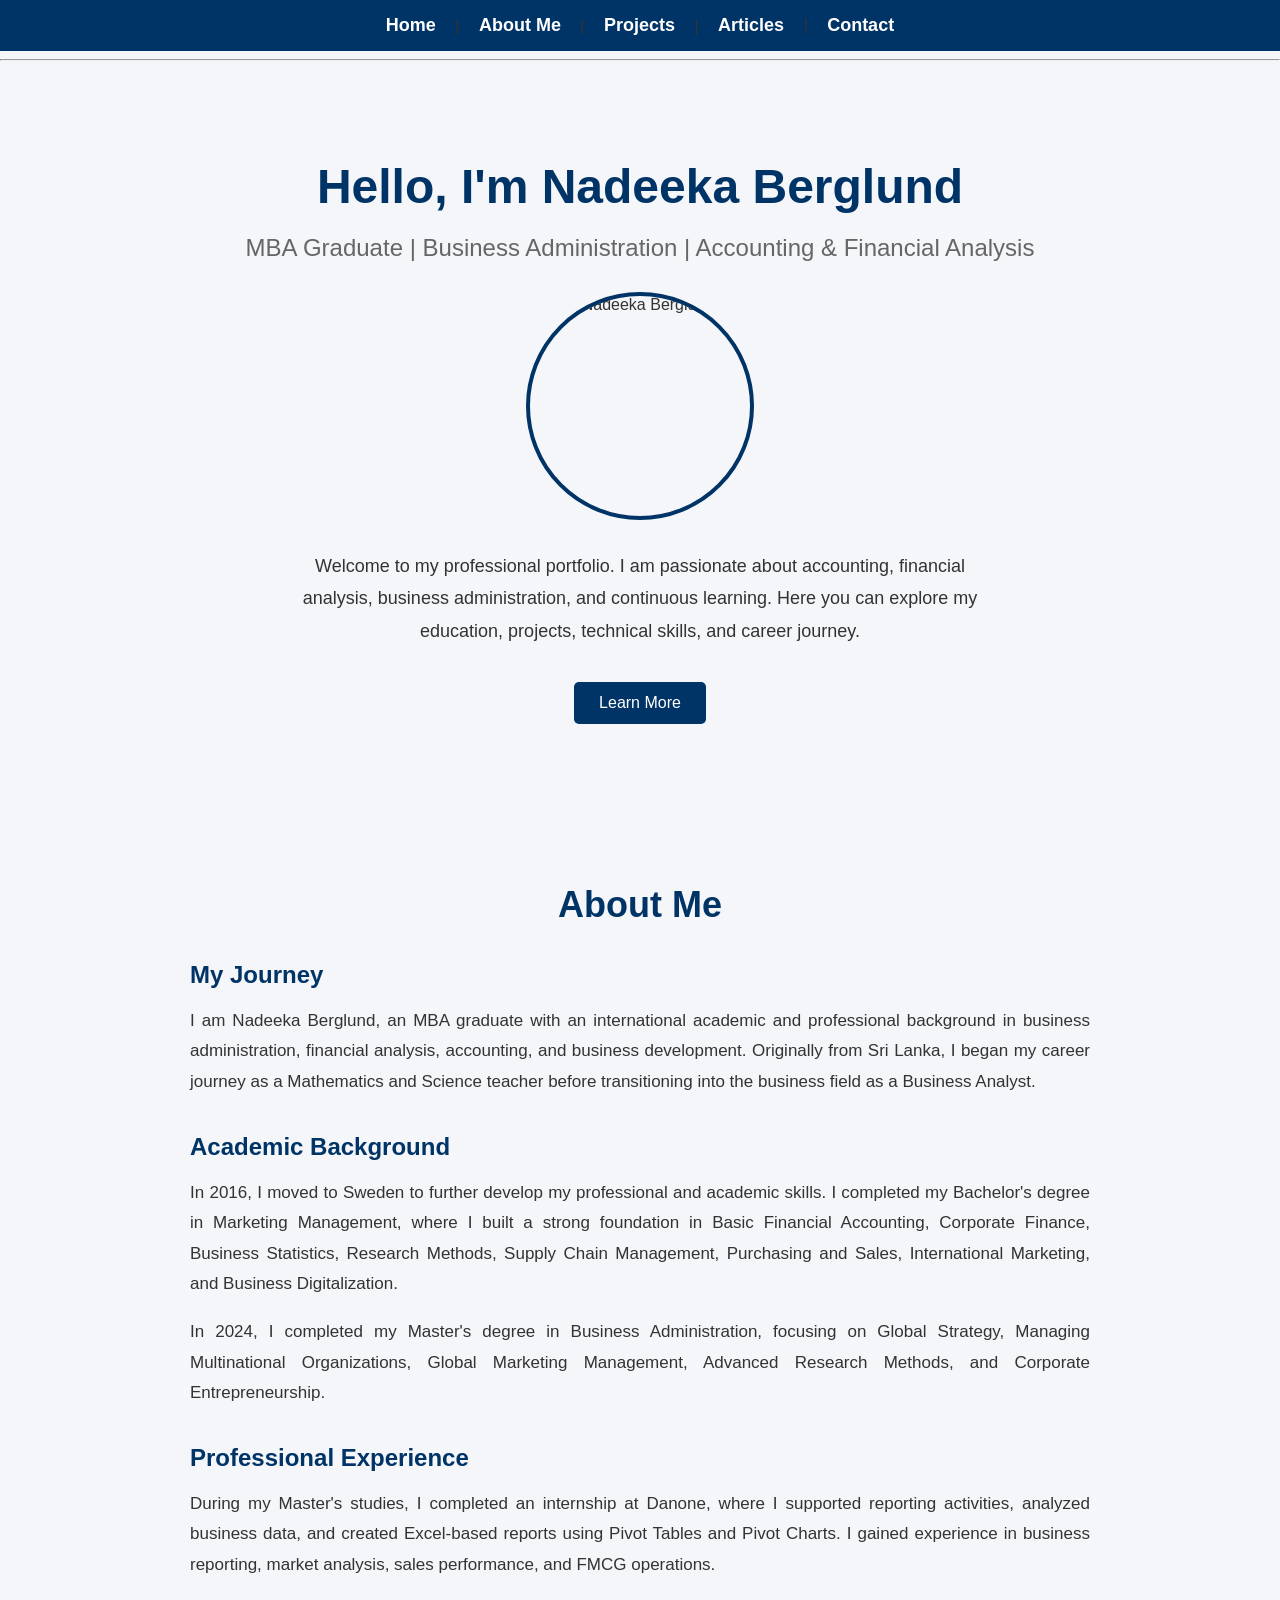
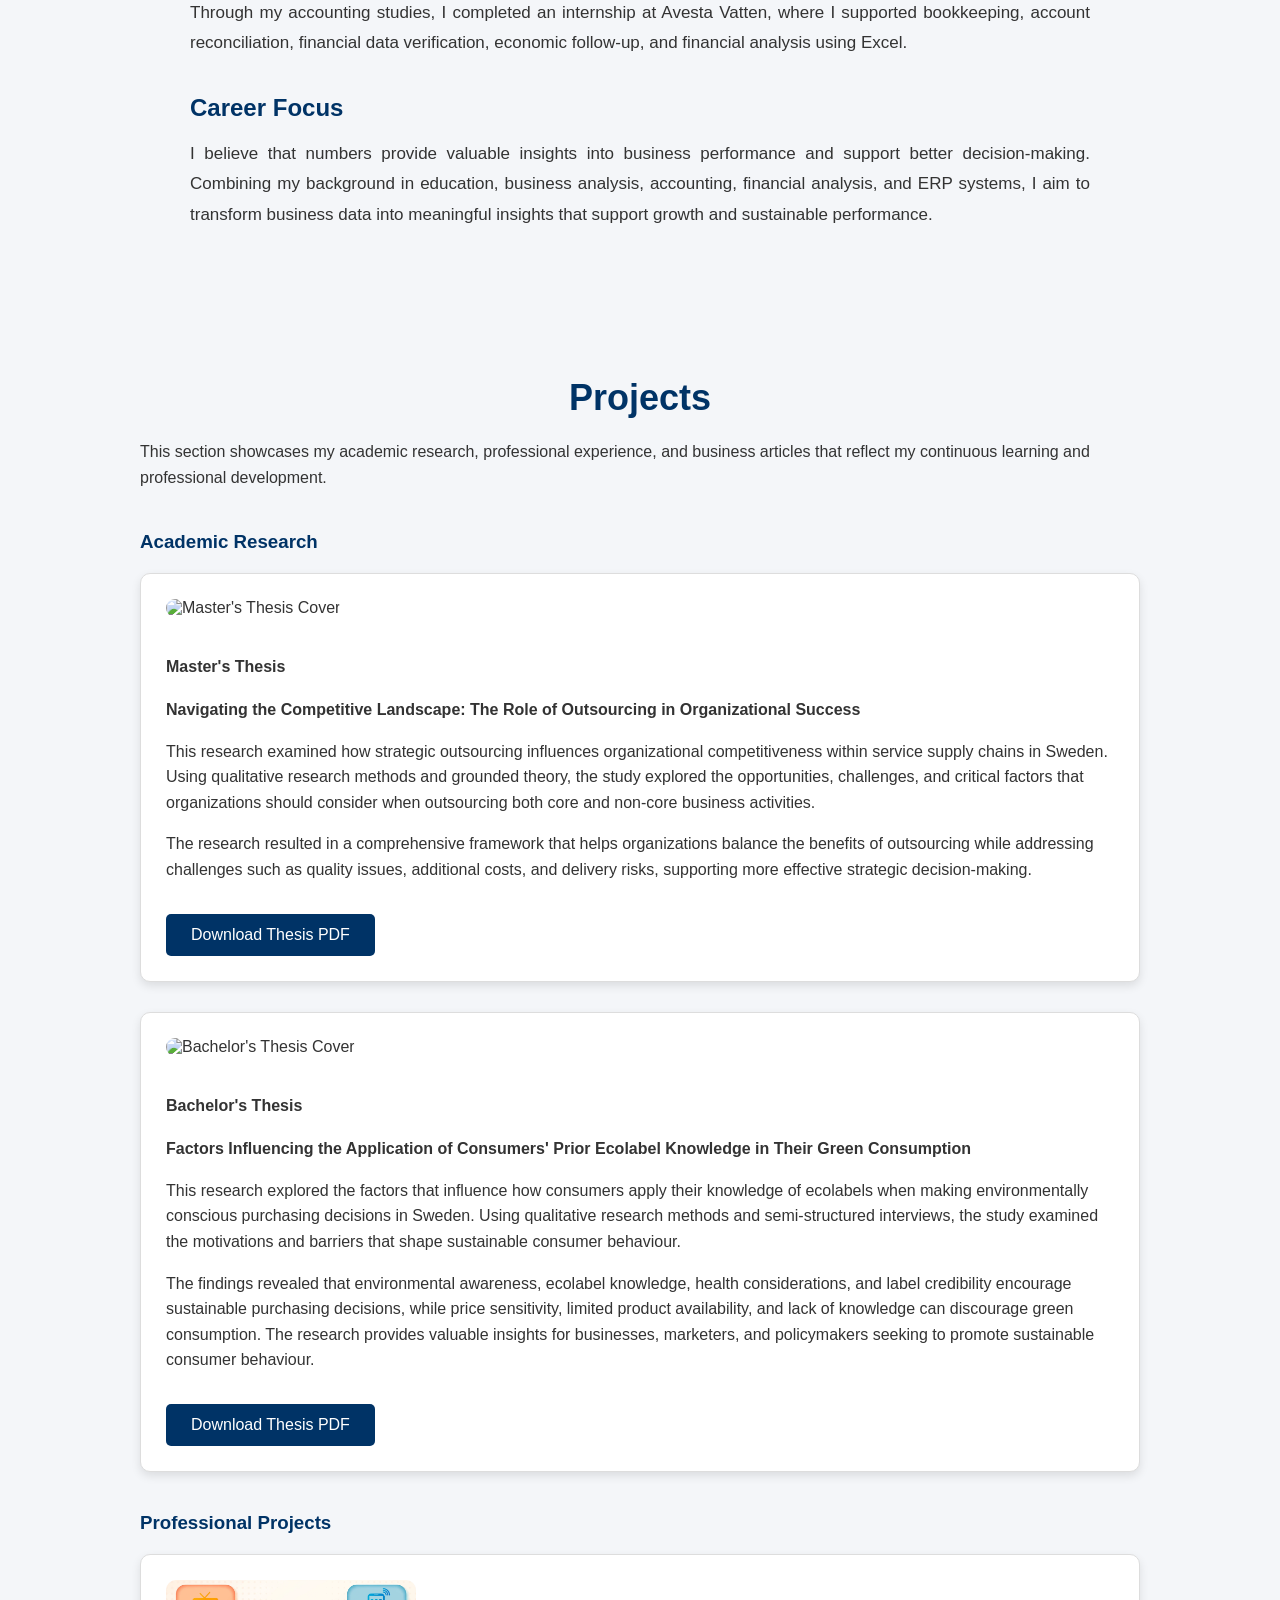
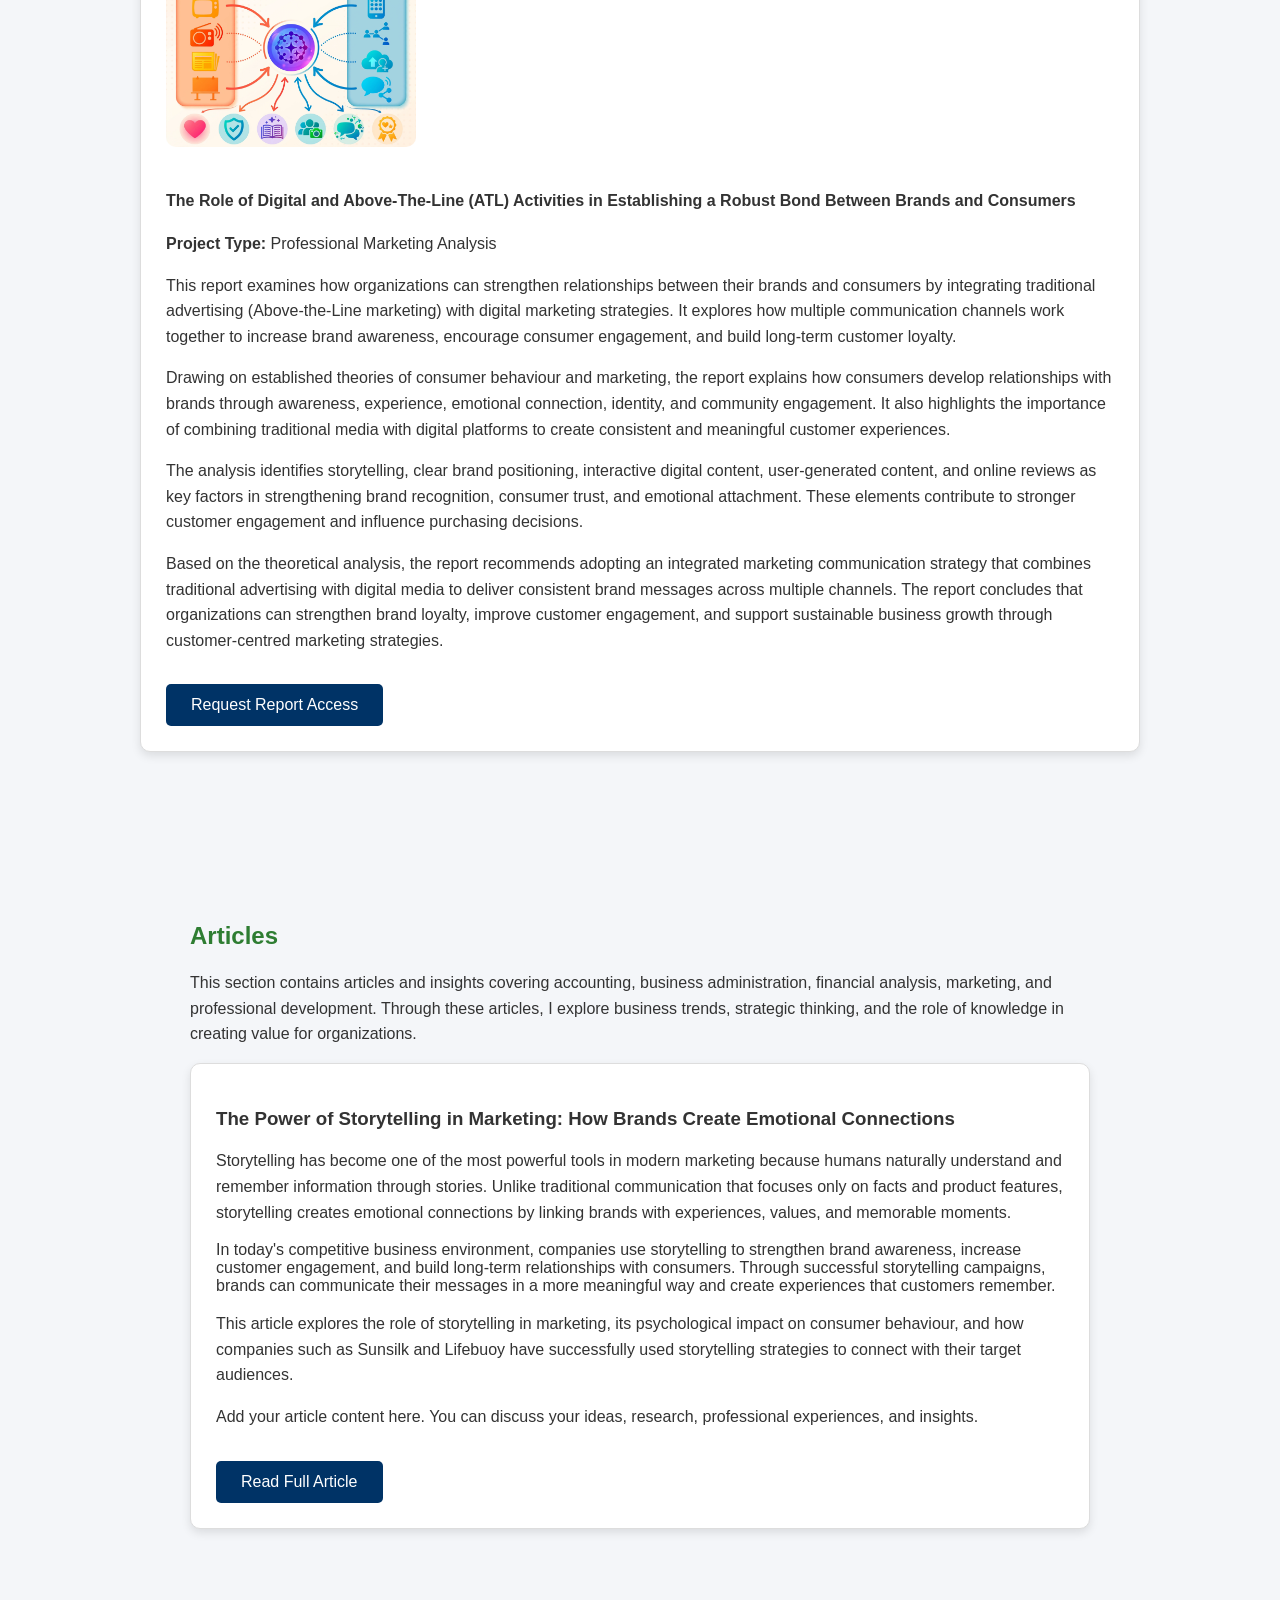
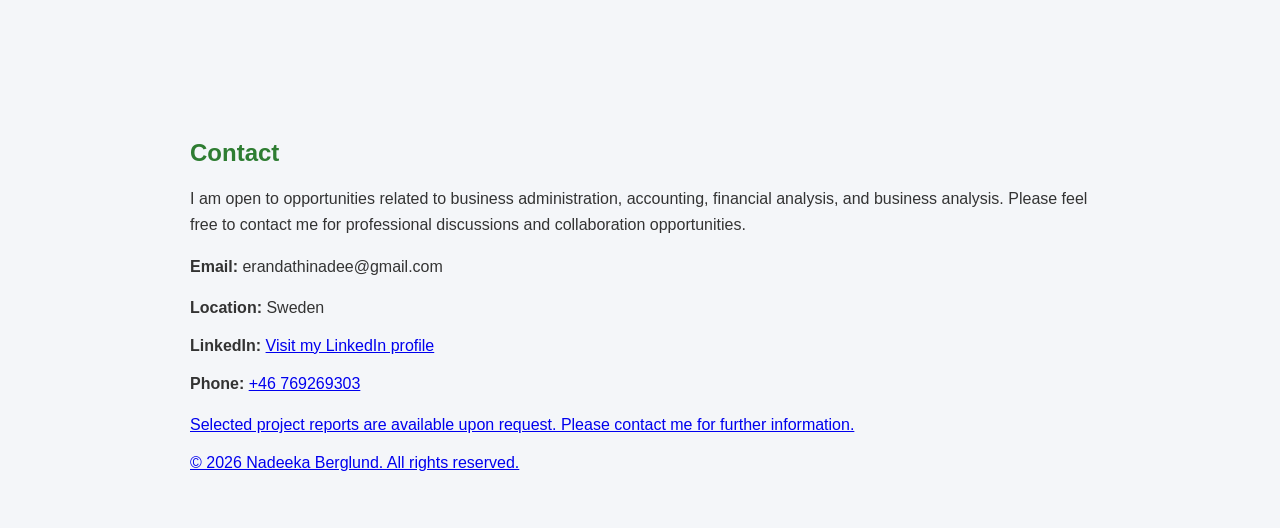
==== commit 62cbb85f: "Update introduction in index.html for storytelling article Replaced placeholder text with a comprehe" ====
--- a/index.html
+++ b/index.html
@@ -225,6 +225,45 @@
    
 
 </div>
+    </section>
+
+
+<section id="articles">
+
+    <h2>Articles</h2>
+
+    <p>
+       This section contains articles and insights covering accounting, business administration, financial analysis, marketing, and professional development. Through these articles, I explore business trends, strategic thinking, and the role of knowledge in creating value for organizations.
+    </p>
+
+
+    <div class="project-card">
+
+        <h3>The Power of Storytelling in Marketing: How Brands Create Emotional Connections</h3>
+
+        <p>
+           Storytelling has become one of the most powerful tools in modern marketing because humans naturally understand and remember information through stories. Unlike traditional communication that focuses only on facts and product features, storytelling creates emotional connections by linking brands with experiences, values, and memorable moments.
+        </p>
+In today's competitive business environment, companies use storytelling to strengthen brand awareness, increase customer engagement, and build long-term relationships with consumers. Through successful storytelling campaigns, brands can communicate their messages in a more meaningful way and create experiences that customers remember.
+        <p>
+            This article explores the role of storytelling in marketing, its psychological impact on consumer behaviour, and how companies such as Sunsilk and Lifebuoy have successfully used storytelling strategies to connect with their target audiences.
+             <p>
+            
+            Add your article content here. You can discuss your
+            ideas, research, professional experiences, and insights.
+        </p>
+
+        <a href="article1.html" class="btn">
+            Read Full Article
+        </a>
+
+    </div>
+
+
+</section>
+
+
+<section id="contact">
 </section>
 <section id="contact">
 
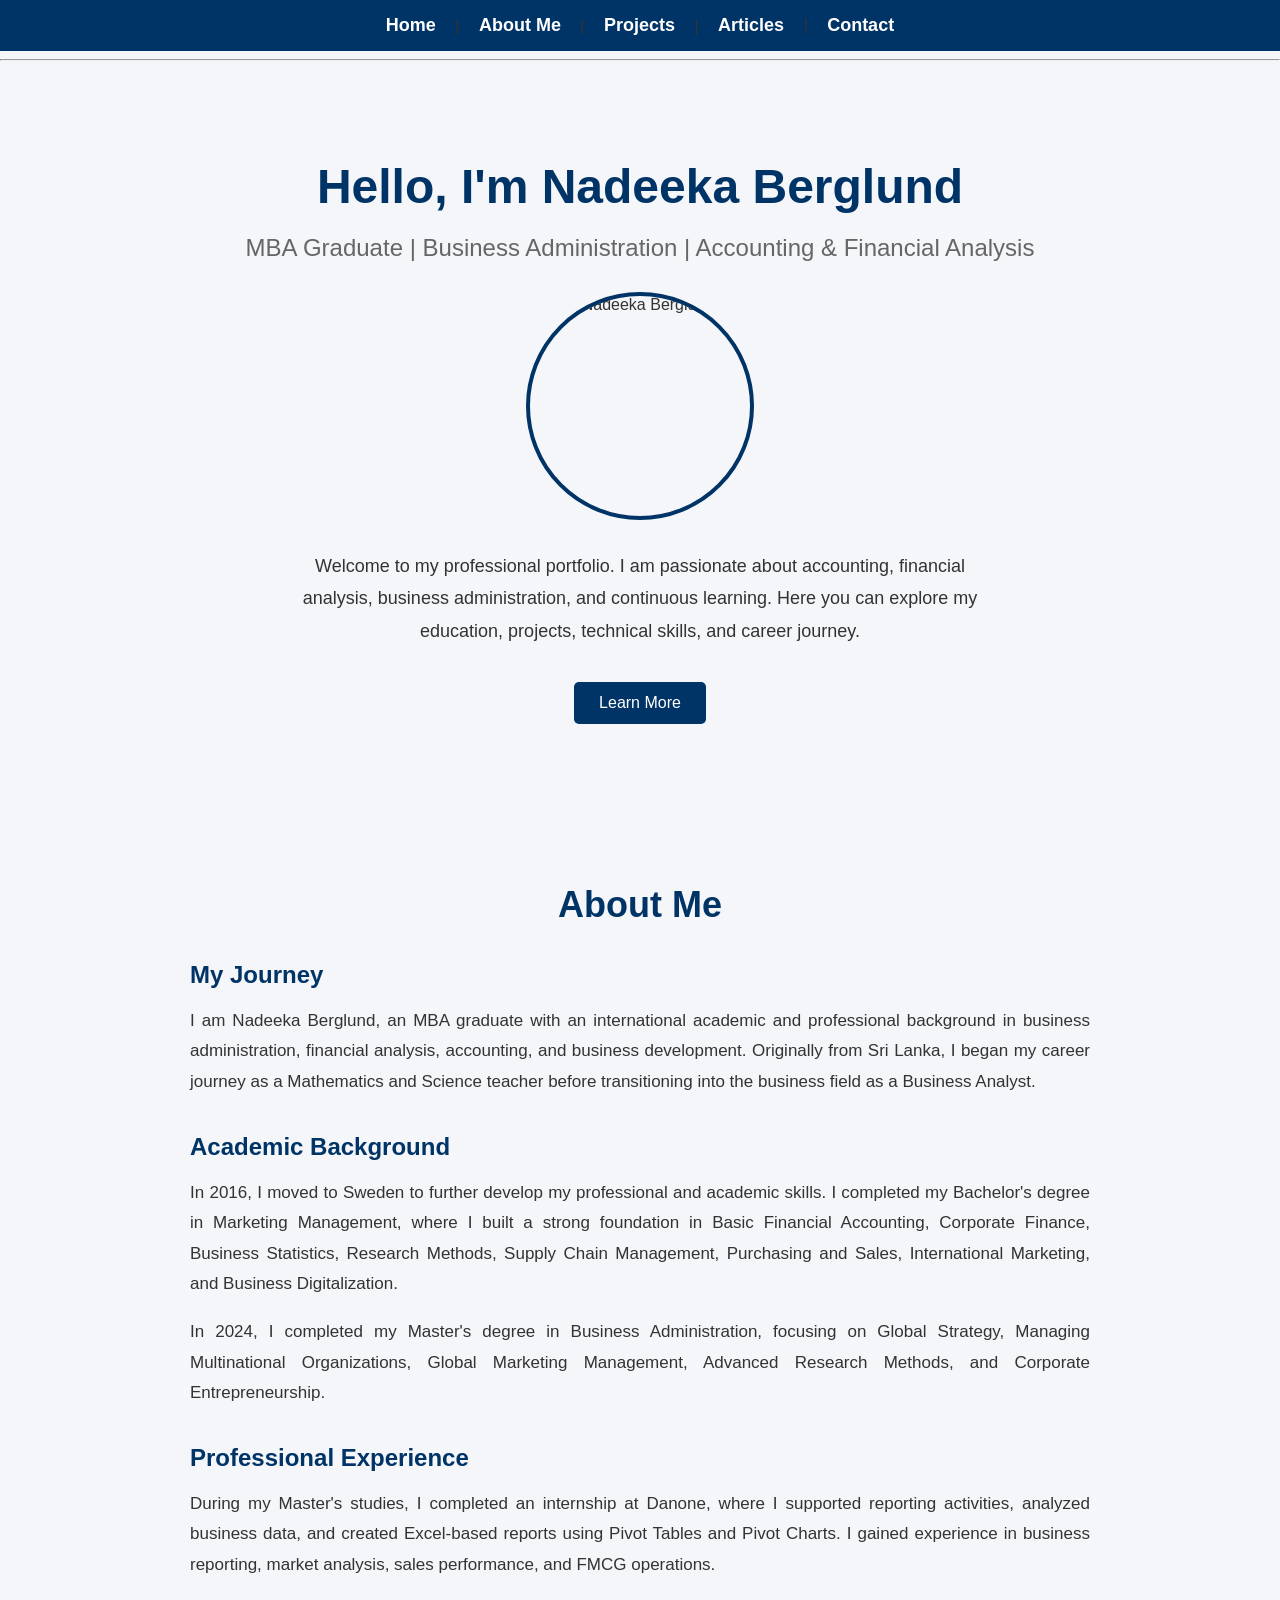
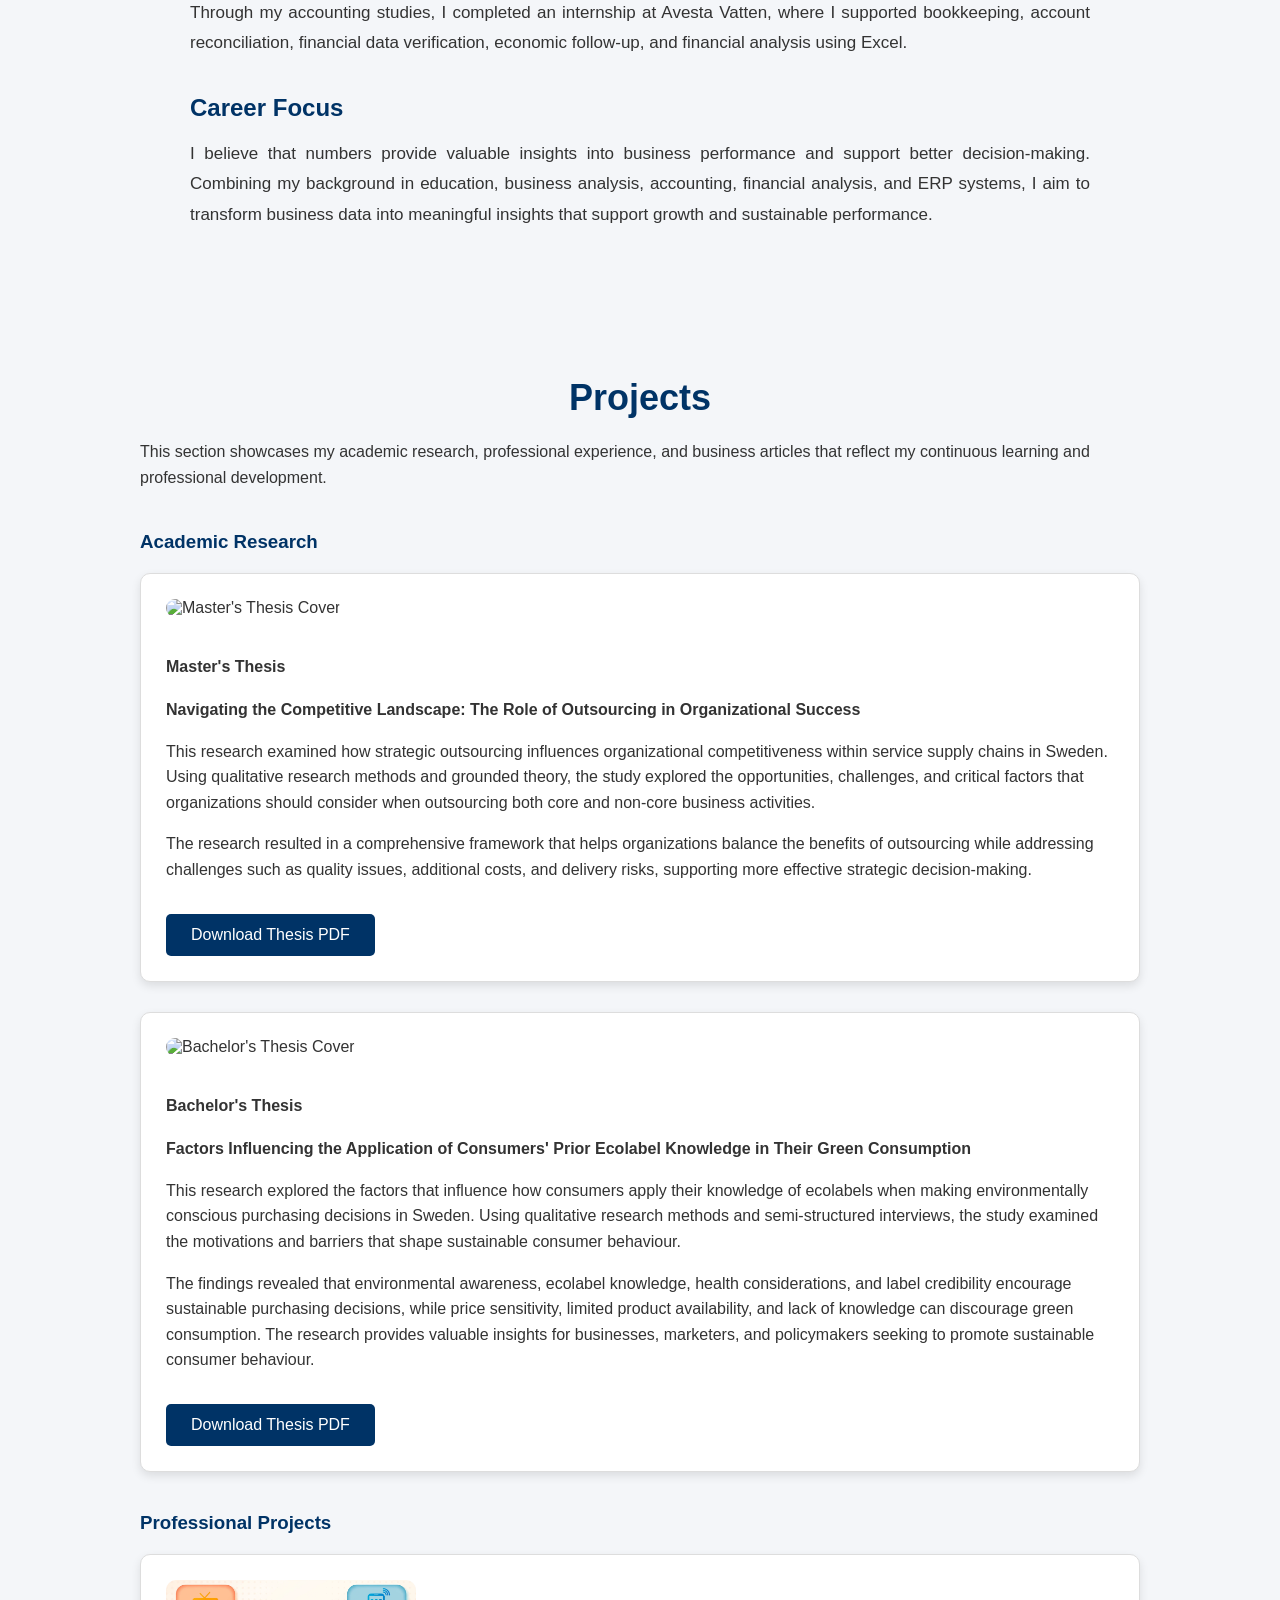
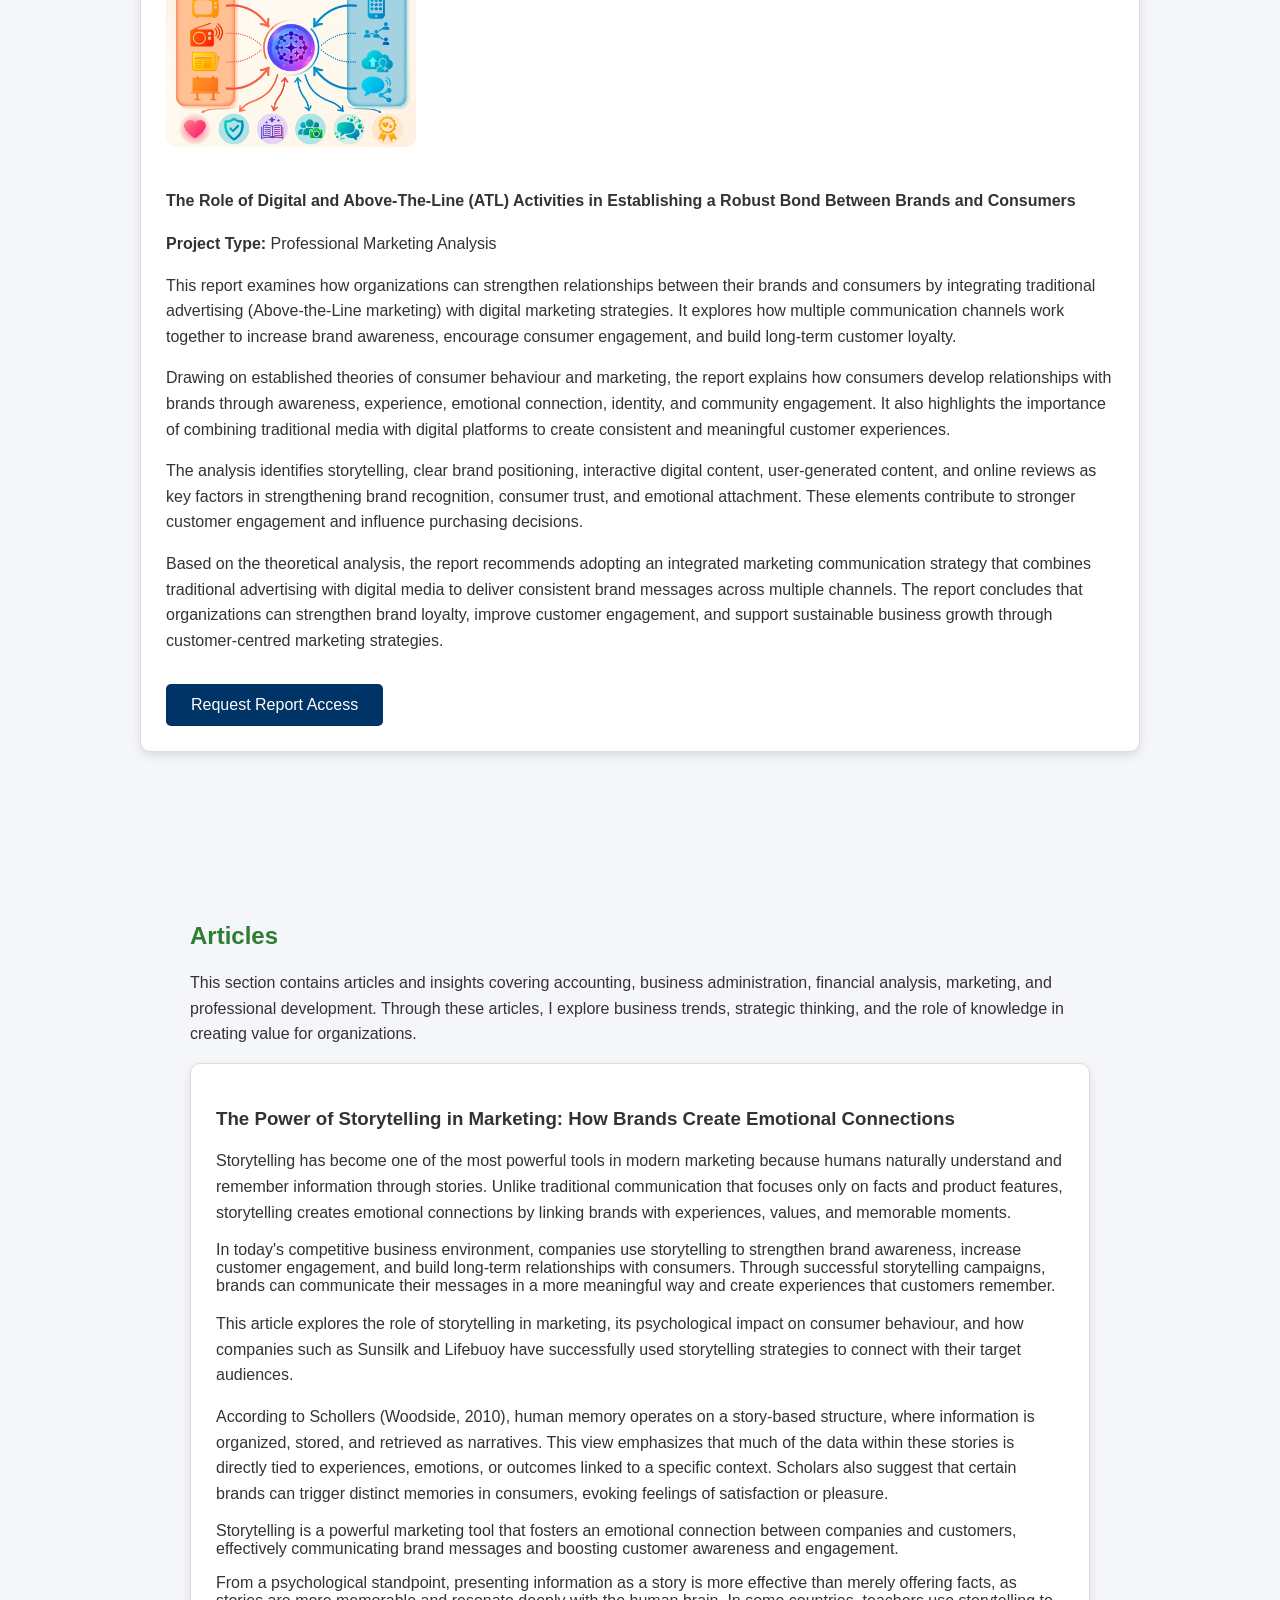
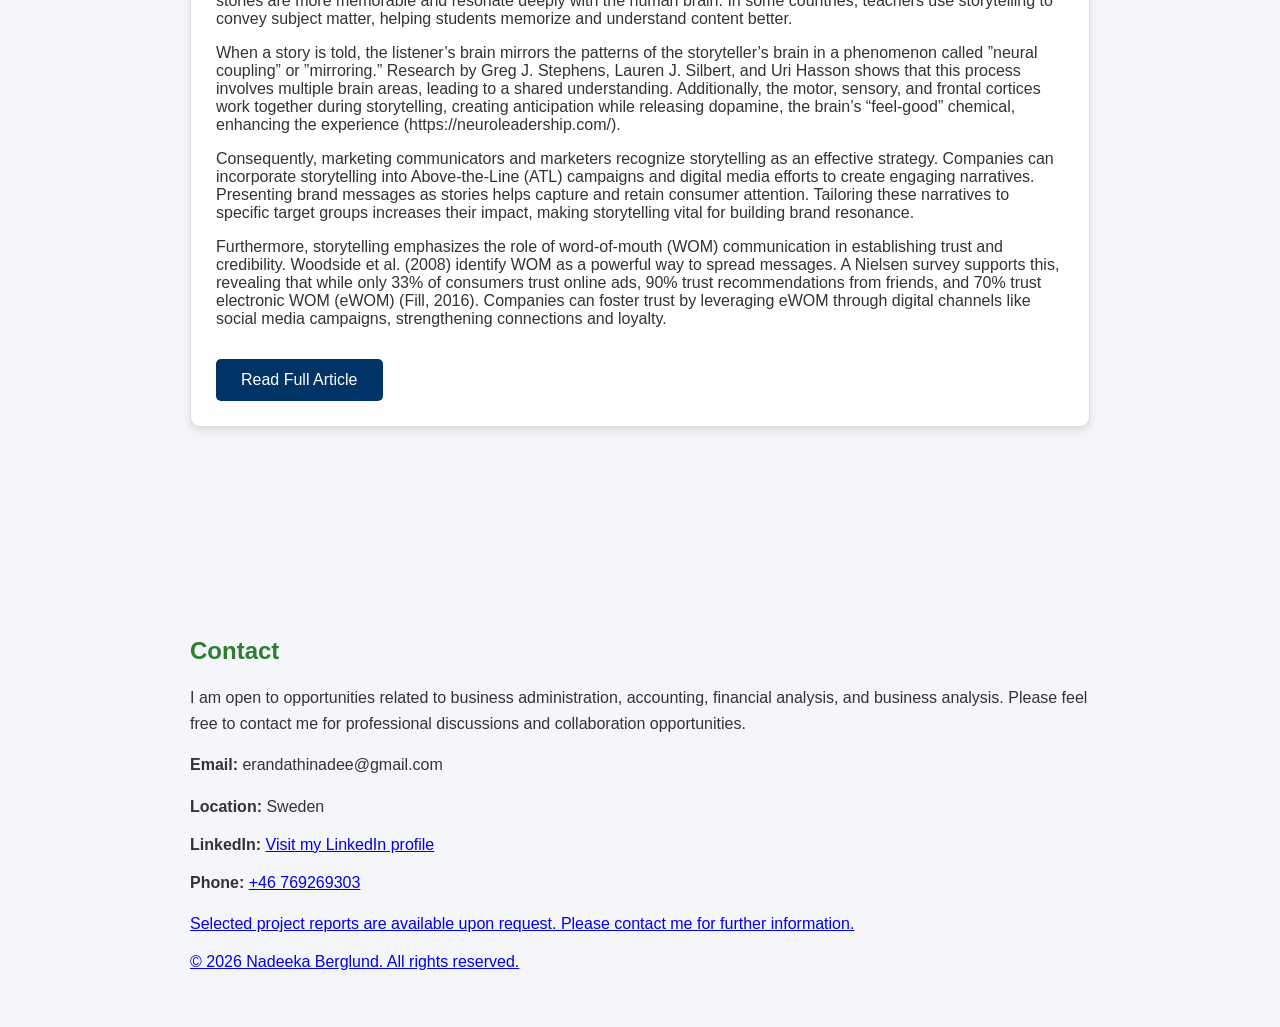
==== commit 6c3df2bd: "Revise article content on storytelling in marketing Updated article content to include insights on s" ====
--- a/index.html
+++ b/index.html
@@ -249,9 +249,18 @@
             This article explores the role of storytelling in marketing, its psychological impact on consumer behaviour, and how companies such as Sunsilk and Lifebuoy have successfully used storytelling strategies to connect with their target audiences.
              <p>
             
-            Add your article content here. You can discuss your
-            ideas, research, professional experiences, and insights.
+           According to Schollers (Woodside, 2010), human memory operates on a story-based structure, where information is organized, stored, and retrieved as narratives. This view emphasizes that much of the data within these stories is directly tied to experiences, emotions, or outcomes linked to a specific context. Scholars also suggest that certain brands can trigger distinct memories in consumers, evoking feelings of satisfaction or pleasure.
         </p>
+Storytelling is a powerful marketing tool that fosters an emotional connection between companies and customers, effectively communicating brand messages and boosting customer awareness and engagement.
+          </p>
+From a psychological standpoint, presenting information as a story is more effective than merely offering facts, as stories are more memorable and resonate deeply with the human brain. In some countries, teachers use storytelling to convey subject matter, helping students memorize and understand content better.
+         </p>
+When a story is told, the listener’s brain mirrors the patterns of the storyteller’s brain in a phenomenon called ”neural coupling” or ”mirroring.” Research by Greg J. Stephens, Lauren J. Silbert, and Uri Hasson shows that this process involves multiple brain areas, leading to a shared understanding. Additionally, the motor, sensory, and frontal cortices work together during storytelling, creating anticipation while releasing dopamine, the brain’s “feel-good” chemical, enhancing the experience (https://neuroleadership.com/).
+         </p>
+Consequently, marketing communicators and marketers recognize storytelling as an effective strategy. Companies can incorporate storytelling into Above-the-Line (ATL) campaigns and digital media efforts to create engaging narratives. Presenting brand messages as stories helps capture and retain consumer attention. Tailoring these narratives to specific target groups increases their impact, making storytelling vital for building brand resonance.
+         </p>
+Furthermore, storytelling emphasizes the role of word-of-mouth (WOM) communication in establishing trust and credibility. Woodside et al. (2008) identify WOM as a powerful way to spread messages. A Nielsen survey supports this, revealing that while only 33% of consumers trust online ads, 90% trust recommendations from friends, and 70% trust electronic WOM (eWOM) (Fill, 2016). Companies can foster trust by leveraging eWOM through digital channels like social media campaigns, strengthening connections and loyalty.
+          </p>
 
         <a href="article1.html" class="btn">
             Read Full Article
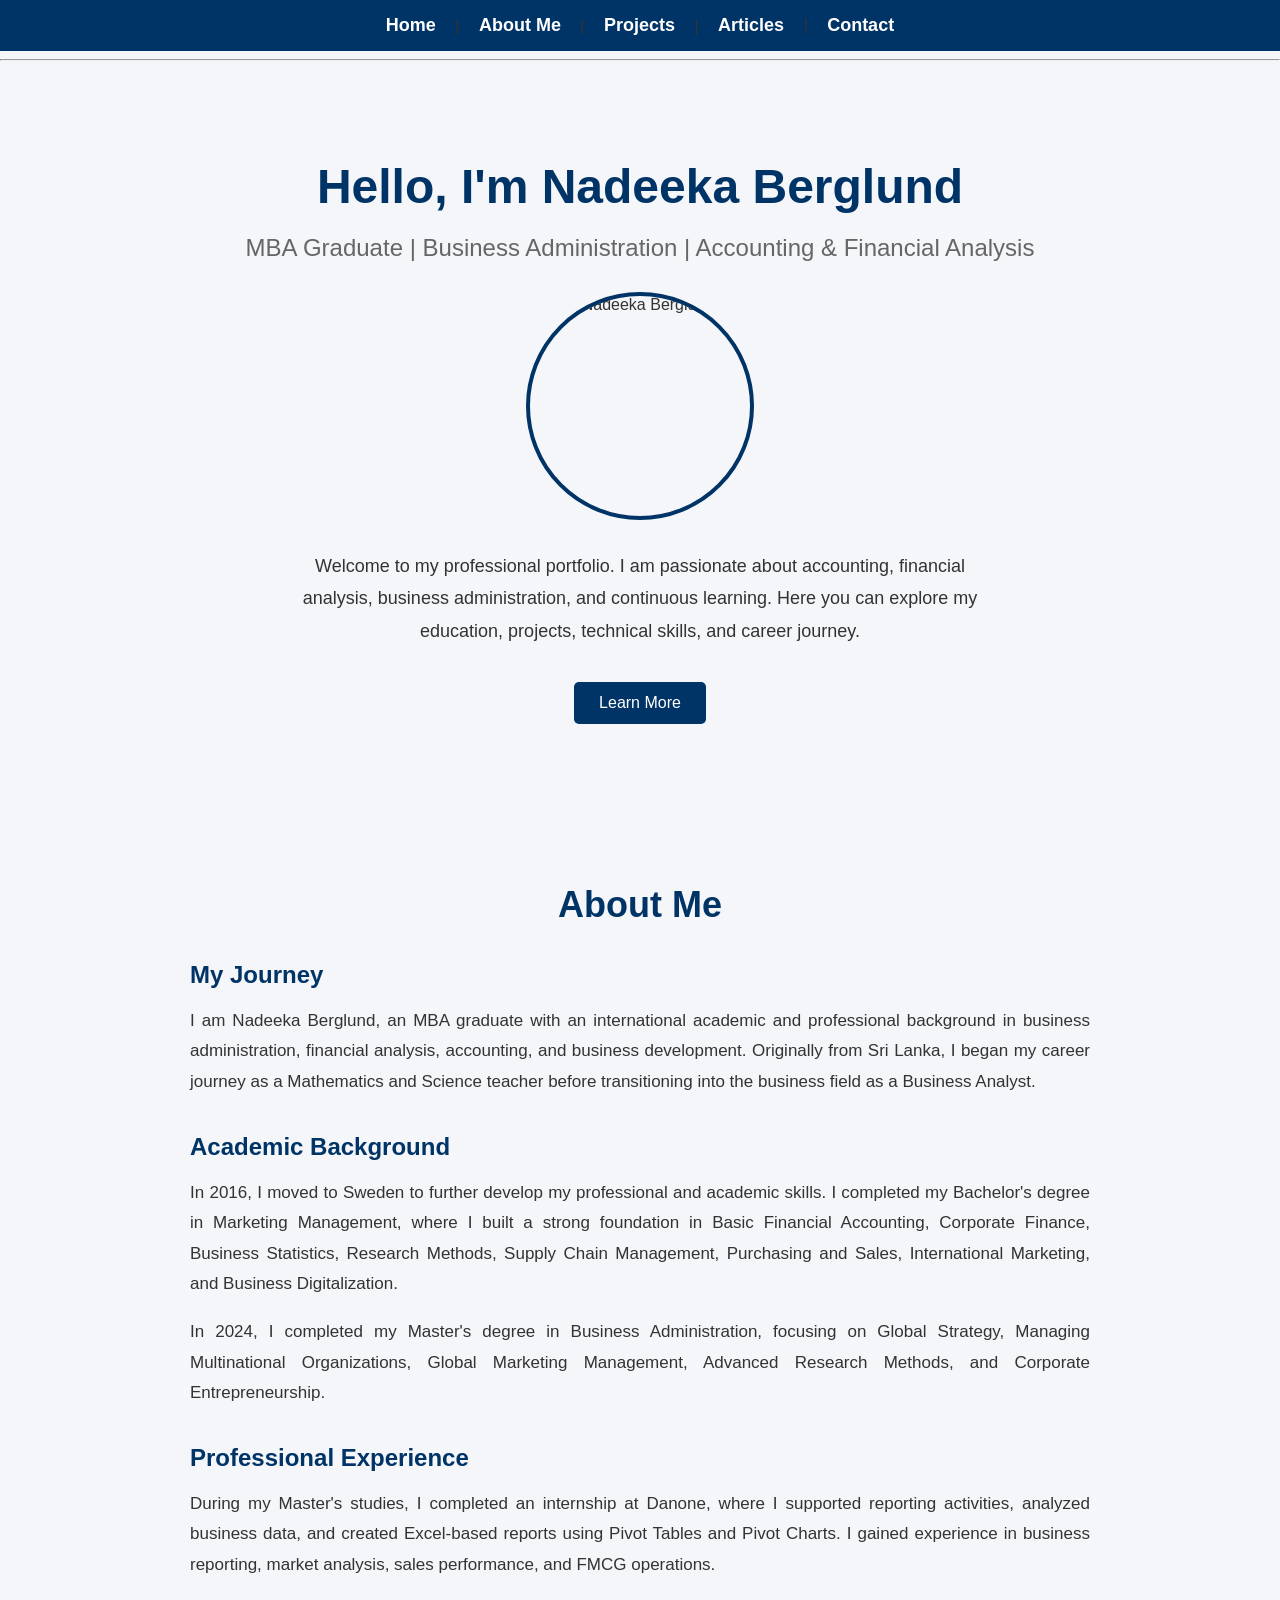
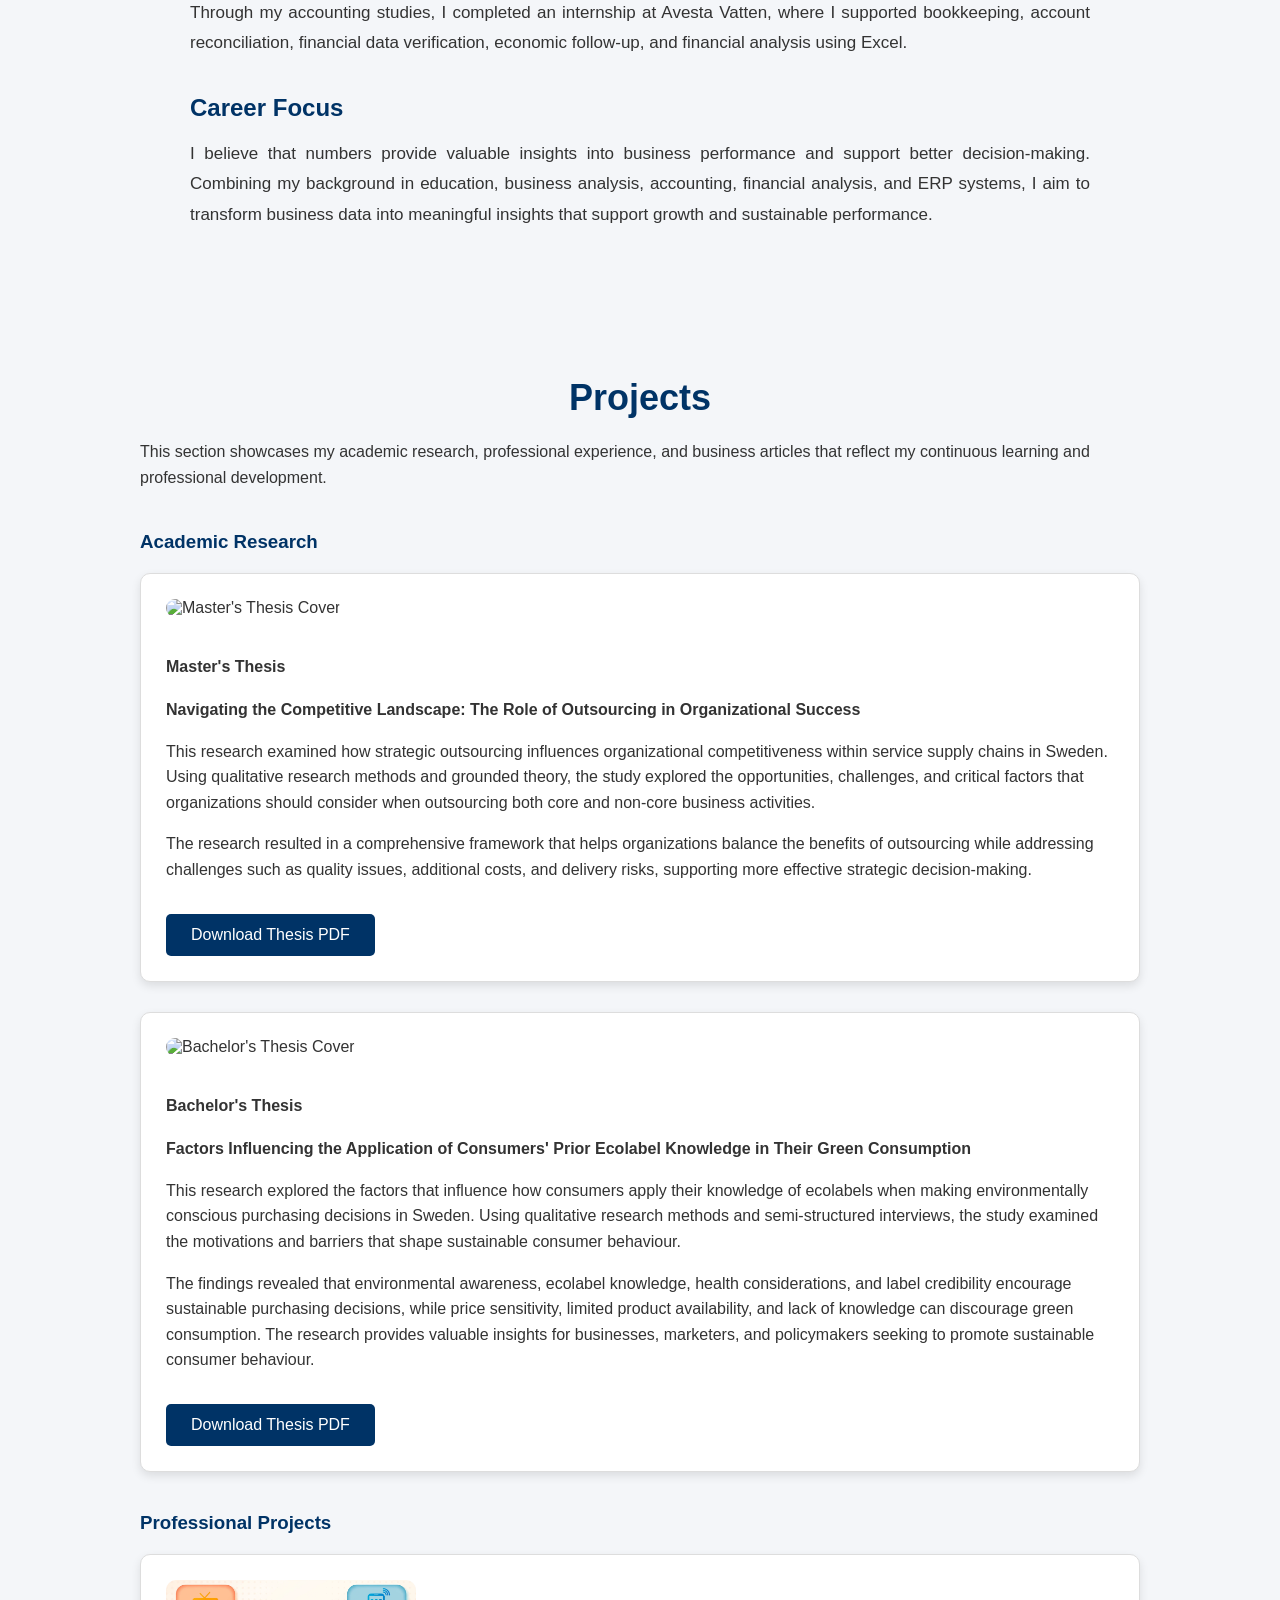
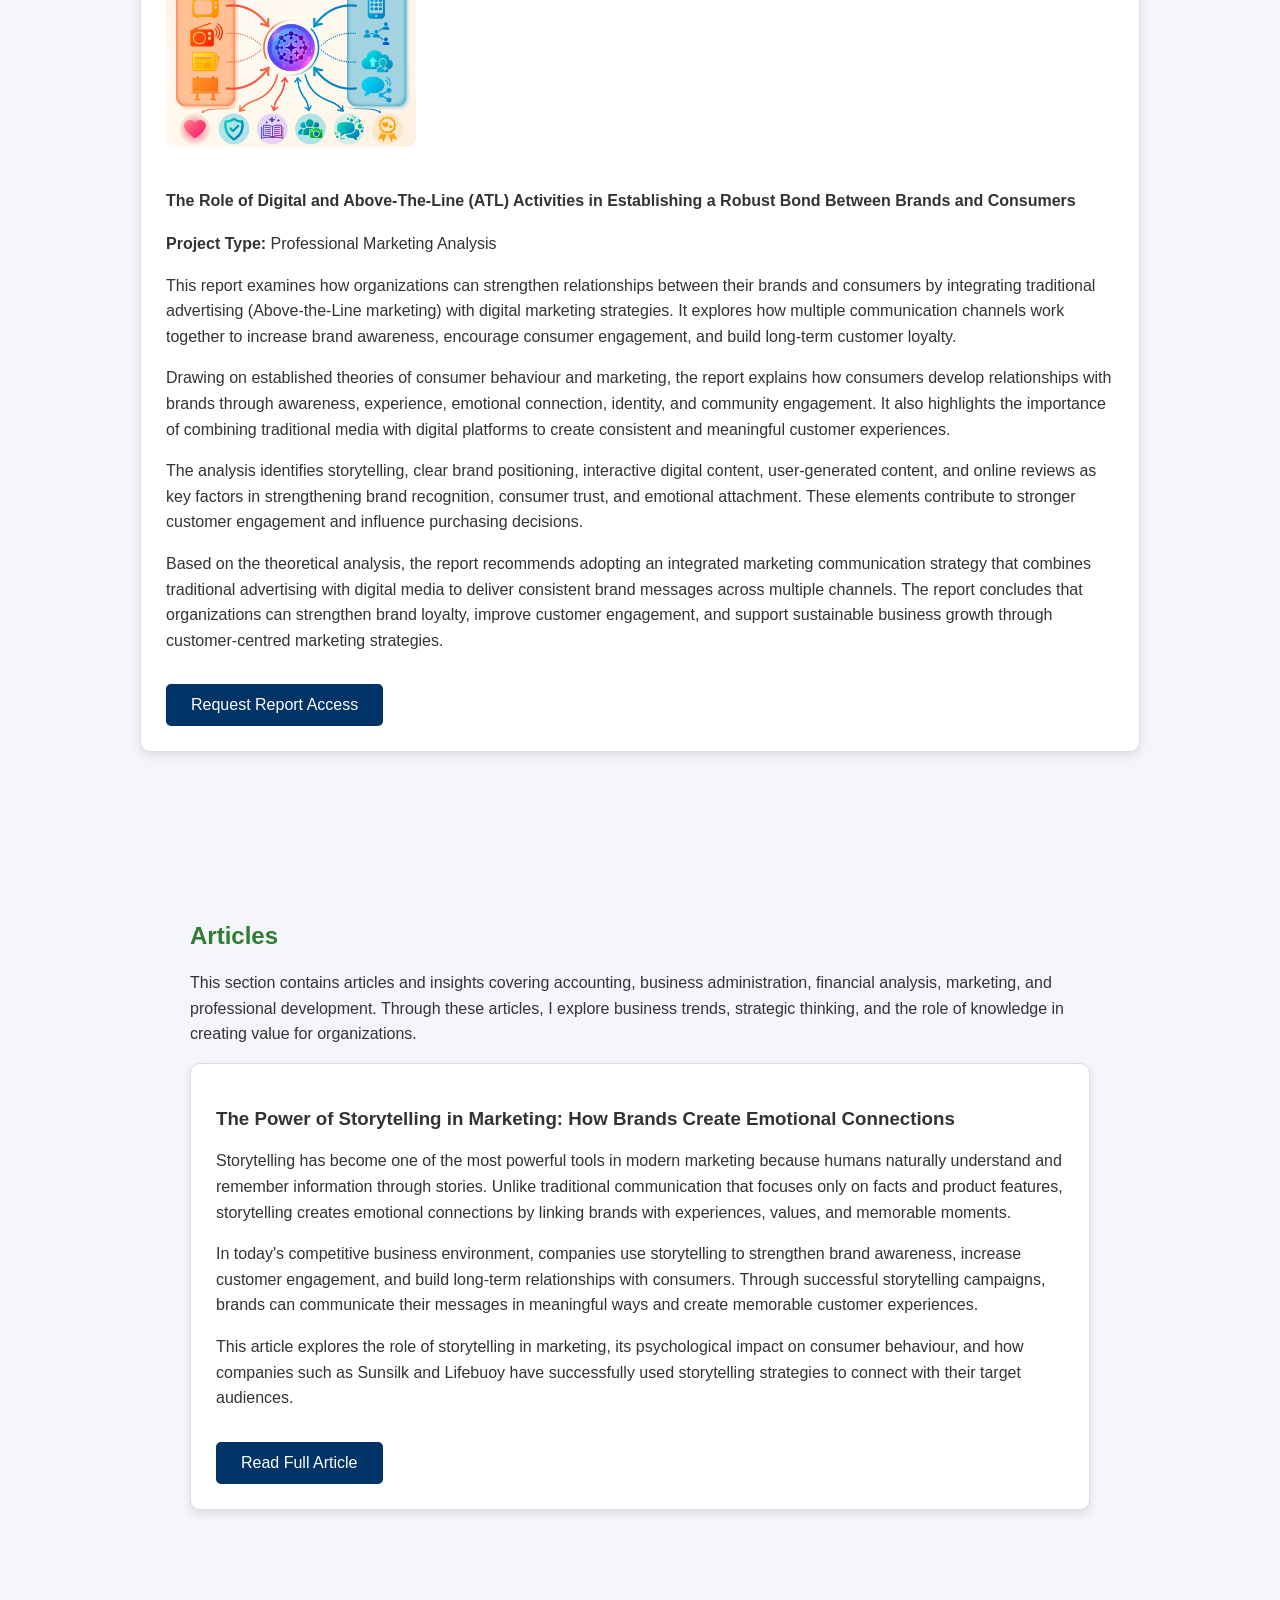
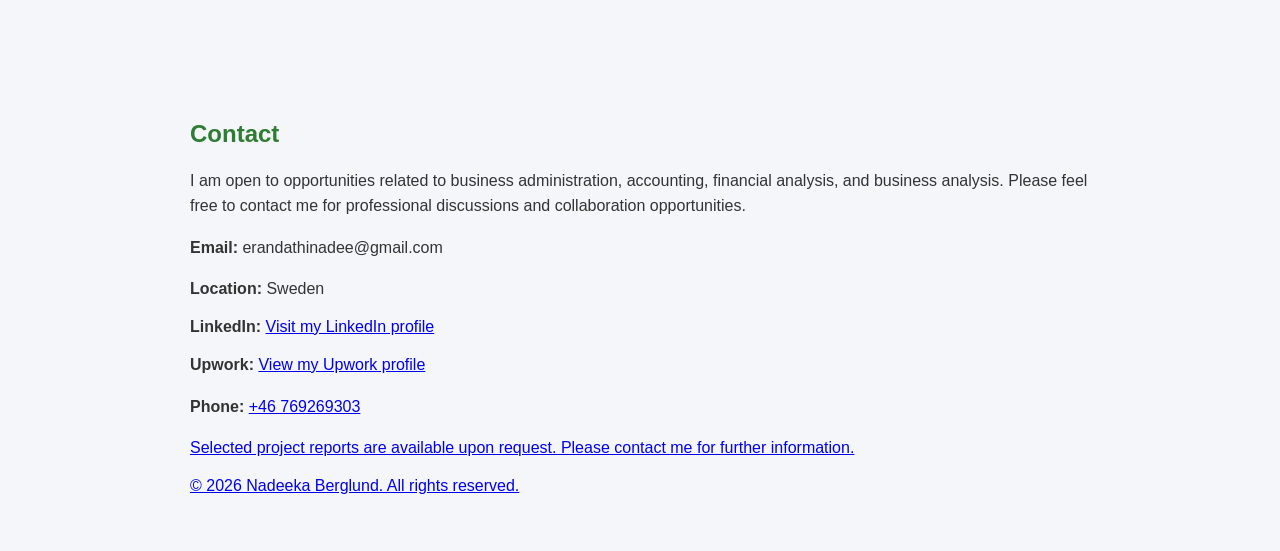
==== commit 58d3104b: "Enhance HTML title and add meta description Updated the title and added a meta description for SEO." ====
--- a/index.html
+++ b/index.html
@@ -1,7 +1,12 @@
 <!DOCTYPE html>
 <html lang="en">
 <head>
-    <title>Nadeeka Berglund Portfolio</title>
+    <meta name="google-site-verification" content="WepDka5Q2E1EbqNsIXcqSbomS2FpDEwZSK5QfaxEXr8" />
+
+    <title>Nadeeka Berglund | MBA Graduate | Accounting & Financial Analysis Portfolio</title>
+
+    <meta name="description" content="Nadeeka Berglund is an MBA graduate with expertise in accounting, financial analysis, business administration, and marketing. Explore professional projects, research, articles, and career insights.">
+
     <link rel="stylesheet" href="style.css">
 </head>
 
@@ -230,47 +235,42 @@
 
 <section id="articles">
 
-    <h2>Articles</h2>
-
-    <p>
-       This section contains articles and insights covering accounting, business administration, financial analysis, marketing, and professional development. Through these articles, I explore business trends, strategic thinking, and the role of knowledge in creating value for organizations.
-    </p>
-
-
-    <div class="project-card">
-
-        <h3>The Power of Storytelling in Marketing: How Brands Create Emotional Connections</h3>
-
-        <p>
-           Storytelling has become one of the most powerful tools in modern marketing because humans naturally understand and remember information through stories. Unlike traditional communication that focuses only on facts and product features, storytelling creates emotional connections by linking brands with experiences, values, and memorable moments.
-        </p>
-In today's competitive business environment, companies use storytelling to strengthen brand awareness, increase customer engagement, and build long-term relationships with consumers. Through successful storytelling campaigns, brands can communicate their messages in a more meaningful way and create experiences that customers remember.
-        <p>
-            This article explores the role of storytelling in marketing, its psychological impact on consumer behaviour, and how companies such as Sunsilk and Lifebuoy have successfully used storytelling strategies to connect with their target audiences.
-             <p>
-            
-           According to Schollers (Woodside, 2010), human memory operates on a story-based structure, where information is organized, stored, and retrieved as narratives. This view emphasizes that much of the data within these stories is directly tied to experiences, emotions, or outcomes linked to a specific context. Scholars also suggest that certain brands can trigger distinct memories in consumers, evoking feelings of satisfaction or pleasure.
-        </p>
-Storytelling is a powerful marketing tool that fosters an emotional connection between companies and customers, effectively communicating brand messages and boosting customer awareness and engagement.
-          </p>
-From a psychological standpoint, presenting information as a story is more effective than merely offering facts, as stories are more memorable and resonate deeply with the human brain. In some countries, teachers use storytelling to convey subject matter, helping students memorize and understand content better.
-         </p>
-When a story is told, the listener’s brain mirrors the patterns of the storyteller’s brain in a phenomenon called ”neural coupling” or ”mirroring.” Research by Greg J. Stephens, Lauren J. Silbert, and Uri Hasson shows that this process involves multiple brain areas, leading to a shared understanding. Additionally, the motor, sensory, and frontal cortices work together during storytelling, creating anticipation while releasing dopamine, the brain’s “feel-good” chemical, enhancing the experience (https://neuroleadership.com/).
-         </p>
-Consequently, marketing communicators and marketers recognize storytelling as an effective strategy. Companies can incorporate storytelling into Above-the-Line (ATL) campaigns and digital media efforts to create engaging narratives. Presenting brand messages as stories helps capture and retain consumer attention. Tailoring these narratives to specific target groups increases their impact, making storytelling vital for building brand resonance.
-         </p>
-Furthermore, storytelling emphasizes the role of word-of-mouth (WOM) communication in establishing trust and credibility. Woodside et al. (2008) identify WOM as a powerful way to spread messages. A Nielsen survey supports this, revealing that while only 33% of consumers trust online ads, 90% trust recommendations from friends, and 70% trust electronic WOM (eWOM) (Fill, 2016). Companies can foster trust by leveraging eWOM through digital channels like social media campaigns, strengthening connections and loyalty.
-          </p>
-
-        <a href="article1.html" class="btn">
-            Read Full Article
-        </a>
-
-    </div>
-
-
-</section>
-
+<h2>Articles</h2>
+
+<p>
+This section contains articles and insights covering accounting, business administration, financial analysis, marketing, and professional development. Through these articles, I explore business trends, strategic thinking, and the role of knowledge in creating value for organizations.
+</p>
+
+
+<div class="project-card">
+
+<h3>The Power of Storytelling in Marketing: How Brands Create Emotional Connections</h3>
+
+
+<p>
+Storytelling has become one of the most powerful tools in modern marketing because humans naturally understand and remember information through stories. Unlike traditional communication that focuses only on facts and product features, storytelling creates emotional connections by linking brands with experiences, values, and memorable moments.
+</p>
+
+
+<p>
+In today's competitive business environment, companies use storytelling to strengthen brand awareness, increase customer engagement, and build long-term relationships with consumers. Through successful storytelling campaigns, brands can communicate their messages in meaningful ways and create memorable customer experiences.
+</p>
+
+
+<p>
+This article explores the role of storytelling in marketing, its psychological impact on consumer behaviour, and how companies such as Sunsilk and Lifebuoy have successfully used storytelling strategies to connect with their target audiences.
+</p>
+
+
+<a href="storytelling-marketing.html" class="btn">
+Read Full Article
+</a>
+
+
+</div>
+
+
+</section>
 
 <section id="contact">
 </section>
@@ -304,6 +304,12 @@
         <a href="https://www.linkedin.com/in/nadeeka-berglund-264364111" target="_blank">
             Visit my LinkedIn profile
         </a>
+    <p>
+    <strong>Upwork:</strong>
+    <a href="https://www.upwork.com/freelancers/~01f079753ef5c54f9d?mp_source=share" target="_blank">
+        View my Upwork profile
+    </a>
+</p>
     </p>
 <p>
     <strong>Phone:</strong>
